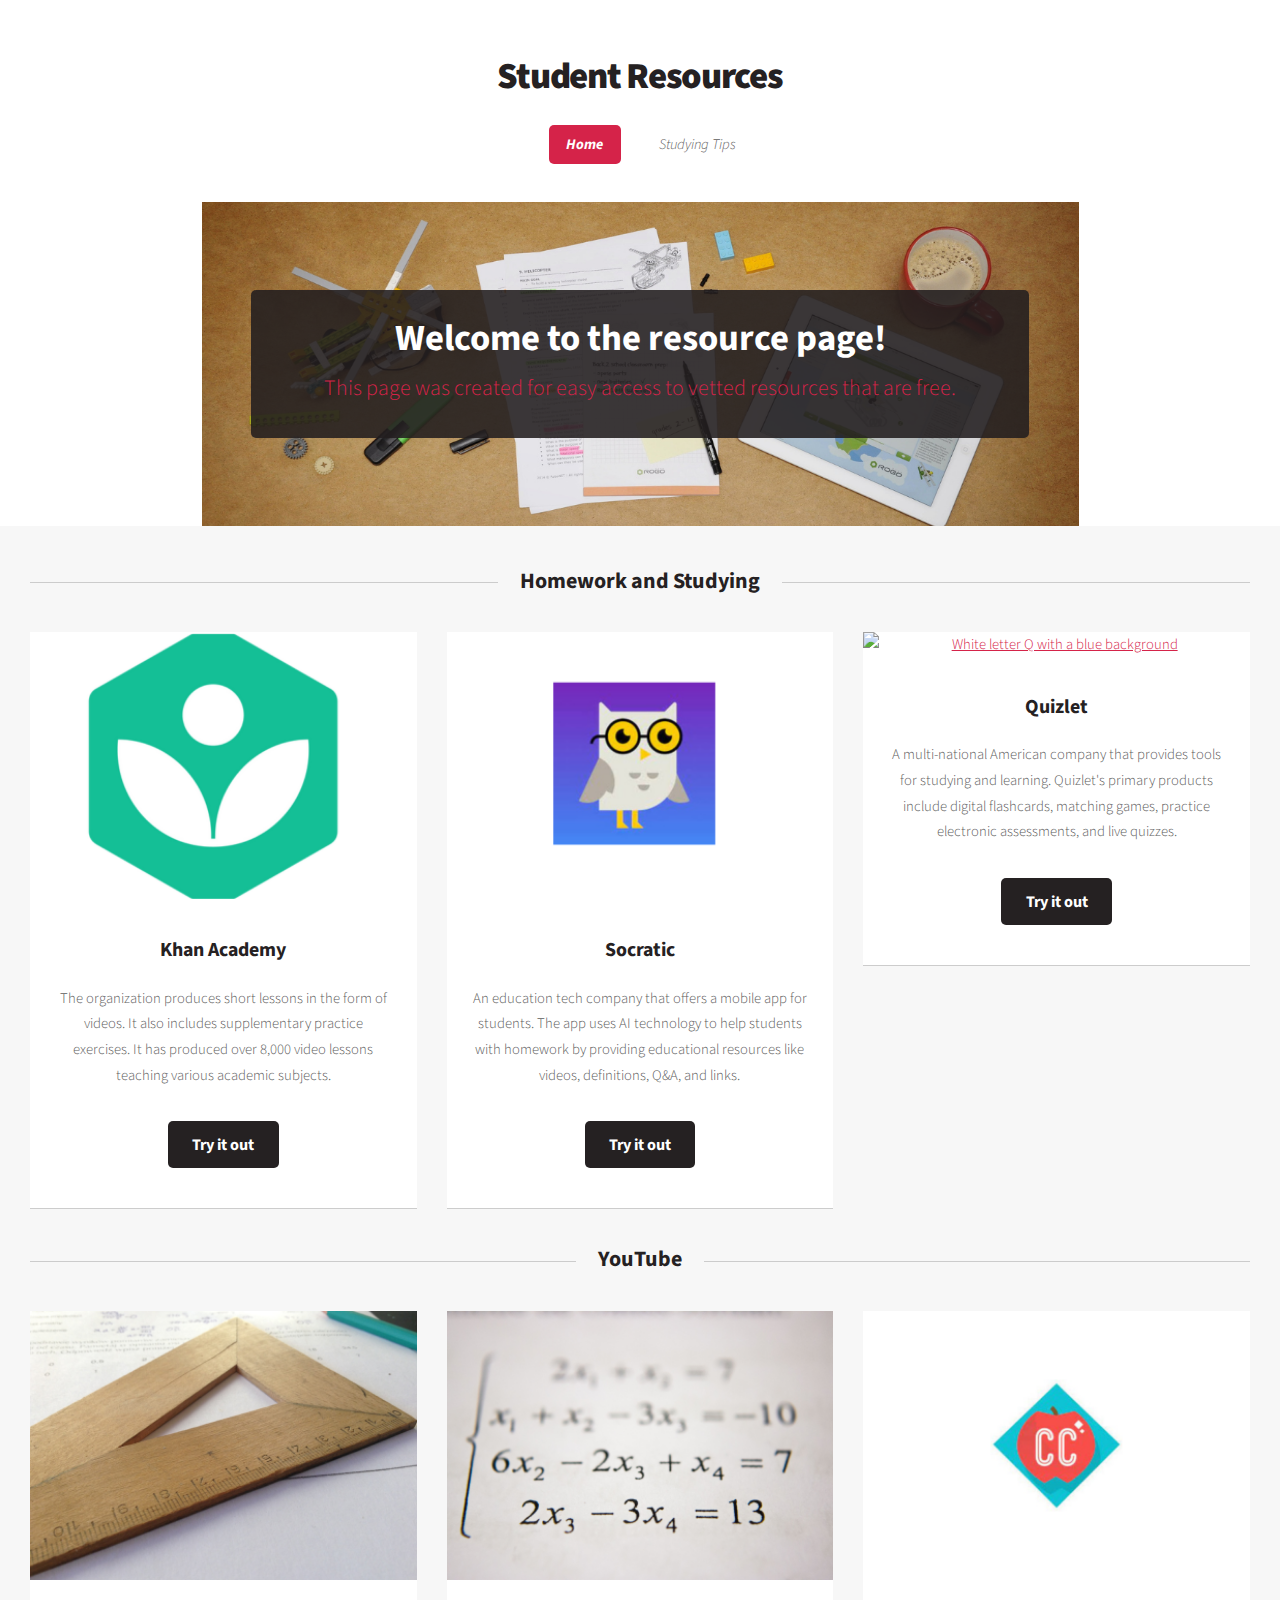
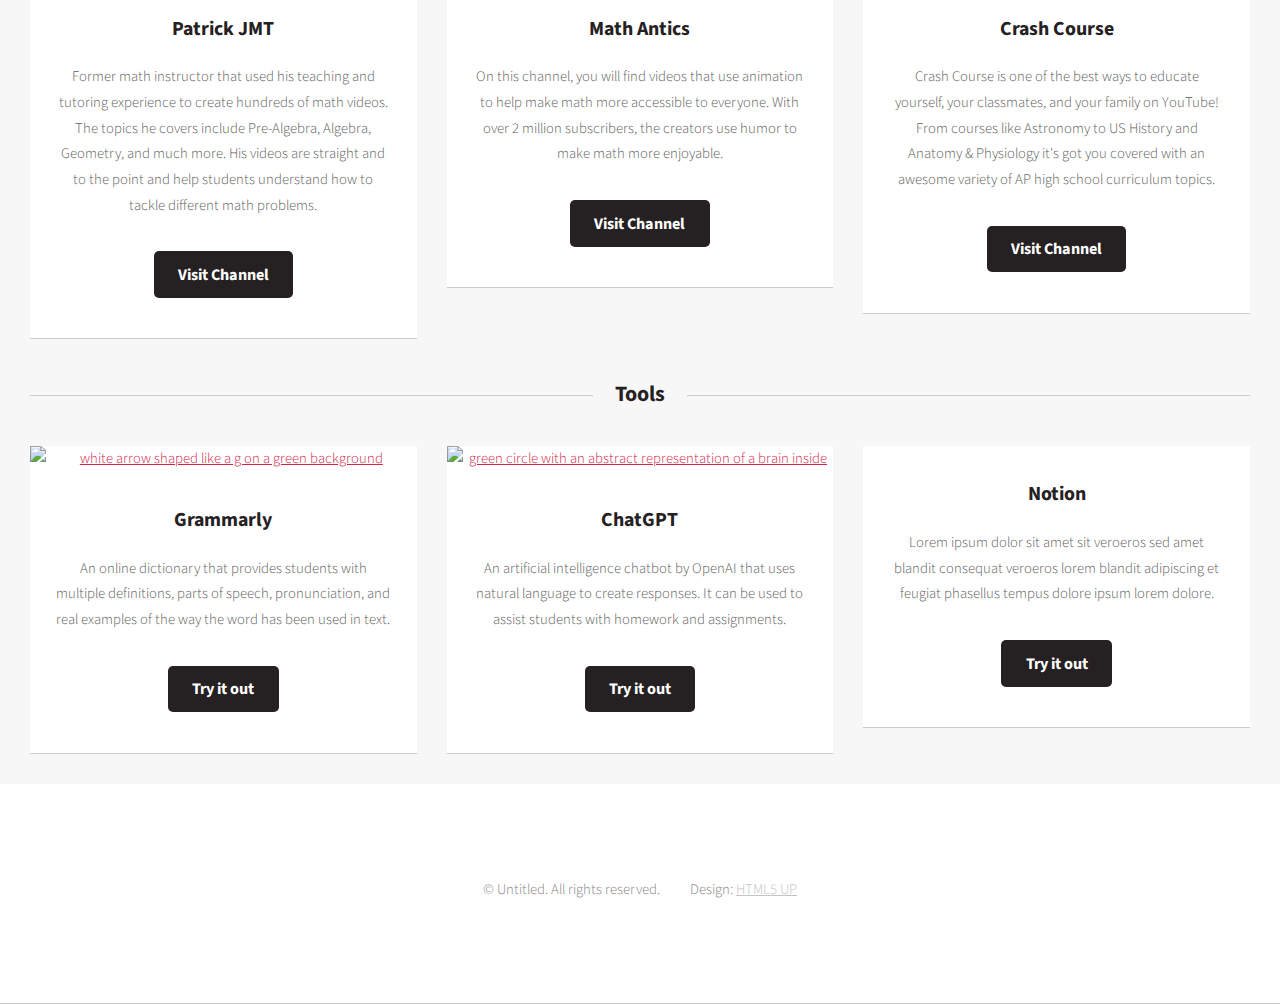
==== index.html @ 98709ded "Update index.html" ====
<!DOCTYPE HTML>
<html>
	<head>
		<title>Student Resources</title>
		<meta charset="utf-8" />
		<meta name="viewport" content="width=device-width, initial-scale=1, user-scalable=no" />
		<link rel="stylesheet" href="assets/css/main.css" />
	</head>
	<body class=" homepage is-preload">
		<div id="page-wrapper">

			<!-- Header -->
				<section id="header">

					<!-- Logo -->
					<!--add a logo-->
						<h1><a href="index.html">Student Resources</a></h1>

					<!-- Nav -->
					<nav id="nav">
						<ul>
							
							<li class='current'>
								<a href="#">Home</a>
								<ul>
									<li><a href="#homework">Homework and Studying</a></li>
									<li><a href="#youtube">YouTube</a></li>
									<li><a href="#tools">Tools</a></li>
									
								</ul>
							</li>
							<li><a href="studying-tips.html">Studying Tips</a></li>			
						</ul>
					</nav>

					<!-- Banner -->
						<section id="banner">
							<header>
								<h2>Welcome to the resource page!</h2>
								<p>This page was created for easy access to vetted resources that are free. </p>
							</header>
						</section>


			<!-- Main -->
				<section id="main">
					<div class="container">
						<div class="row">
							<div class="col-12">

								<!-- Homework and Studying -->
								
									<section>
										<header class="major">
											<h2 id='homework'><a href='#'>Homework and Studying</a></h2>
										</header>
										<div class="row">
											<div class="col-4 col-6-medium col-12-small">
												<section class="box">
													<a href="https://www.khanacademy.org/" target="_blank" class="image featured"><img src="images/khan.png" alt="Green image of flower" /></a>
													<header>
														<h3>Khan Academy</h3>
													</header>
													<p>The organization produces short lessons in the form of videos. It also includes supplementary practice exercises. It has produced over 8,000 video lessons teaching various academic subjects. </p>
													<footer>
														<ul class="actions">
															<li><a href="https://www.khanacademy.org/" class='button alt' target='_blank'>Try it out</a></li>
														</ul>
													</footer>
												</section>
											</div>
											<div class="col-4 col-6-medium col-12-small">
												<section class="box">
													<a href="https://socratic.org/" target="_blank" class="image featured"><img src="images/3.png" alt="Grey owl standing with black circled frame glasses and yellow eyes." /></a>
													<header>
														<h3>Socratic</h3>
													</header>
													<p> An education tech company that offers a mobile app for students. The app uses AI technology to help students with homework by providing educational resources like videos, definitions, Q&A, and links.</p>
													<footer>
														<ul class="actions">
															<li><a href="https://socratic.org/" target='_blank' class="button alt">Try it out</a></li>
														</ul>
													</footer>
												</section>
											</div>
											<div class="col-4 col-6-medium col-12-small">
												<section class="box">
													<a href="https://quizlet.com/" target='_blank' class="image featured"><img src="images/Quizlet.png" alt="White letter Q with a blue background" /></a>
													<header>
														<h3>Quizlet</h3>
													</header>
													<p>A multi-national American company that provides tools for studying and learning. Quizlet's primary products include digital flashcards, matching games, practice electronic assessments, and live quizzes.  </p>
													<footer>
														<ul class="actions">
															<li><a href="https://quizlet.com/" target="_blank" class="button alt">Try it out</a></li>
														</ul>
													</footer>
												</section>
											</div>
										</div>
									</section>

									<!-- YouTube -->
								
									<section>
										<header class="major">
											<h2 id='youtube'><a href='#'>YouTube</a></h2>
										</header>
										<div class="row">
											<div class="col-4 col-6-medium col-12-small">
												<section class="box">
													<a href="https://www.youtube.com/@patrickjmt/playlists" target='_blank' class="image featured"><img src="images/Patrick.png" alt="Wooden vector on top of white paper and a green colored pencil" /></a>
													<header>
														<h3>Patrick JMT</h3>
													</header>
													<p>Former math instructor that used his teaching and tutoring experience to create hundreds of math videos. The topics he covers include Pre-Algebra, Algebra, Geometry, and much more. His videos are straight and to the point and help students understand how to tackle different math problems. </p>
													<footer>
														<ul class="actions">
															<li><a href="https://www.youtube.com/@patrickjmt/playlists" target='_blank' class="button alt">Visit Channel</a></li>
														</ul>
													</footer>
												</section>
											</div>
											<div class="col-4 col-6-medium col-12-small">
												<section class="box">
													<a href="https://www.youtube.com/@mathantics" target='_blank' class="image featured"><img src="images/Math.png" alt="Four Math equations on a page" /></a>
													<header>
														<h3>Math Antics</h3>
													</header>
													<p>On this channel, you will find videos that use animation to help make math more accessible to everyone. With over 2 million subscribers, the creators use humor to make math more enjoyable.</p>
													<footer>
														<ul class="actions">
															<li><a href="https://www.youtube.com/@mathantics" target='_blank' class="button alt">Visit Channel</a></li>
														</ul>
													</footer>
												</section>
											</div>
											<div class="col-4 col-6-medium col-12-small">
												<section class="box">
													<a href="https://www.youtube.com/crashcourse" target='_blank' class="image featured"><img src="images/Crash Course.png" alt="" /></a>
													<header>
														<h3>Crash Course</h3>
													</header>
													<p>Crash Course is one of the best ways to educate yourself, your classmates, and your family on YouTube! From courses like Astronomy to US History and Anatomy & Physiology it's got you covered with an awesome variety of AP high school curriculum topics.</p>
													<footer>
														<ul class="actions">
															<li><a href="https://www.youtube.com/crashcourse" target='_blank' class="button alt">Visit Channel</a></li>
														</ul>
													</footer>
												</section>
											</div>
											
											<!-- Tools -->
								
									<section>
										<header class="major">
											<h2 id='tools'><a href='#'>Tools</a></h2>
										</header>
										<div class="row">
											<div class="col-4 col-6-medium col-12-small">
												<section class="box">
													<a href="https://app.grammarly.com/" target='blank' class=" image featured"><img src="" alt="white arrow shaped like a g on a green background" /></a>
													<header>
														<h3>Grammarly</h3>
													</header>
													<p>An online dictionary that provides students with multiple definitions, parts of speech, pronunciation, and real examples of the way the word has been used in text. </p>
													<footer>
														<ul class="actions">
															<li><a href="https://app.grammarly.com/" target='blank' class='button alt' target='_blank'>Try it out</a></li>
														</ul>
													</footer>
												</section>
											</div>
											<div class="col-4 col-6-medium col-12-small">
												<section class="box">
													<a href="https://chat.openai.com/auth/login" class=" image featured"><img src="#" alt=" green circle with an abstract representation of a brain inside" /></a>
													<header>
														<h3>ChatGPT</h3>
													</header>
													<p>An artificial intelligence chatbot by OpenAI that uses natural language to create responses. It can be used to assist students with homework and assignments. </p>
													<footer>
														<ul class="actions">
															<li><a href="https://chat.openai.com/auth/login" class="button alt">Try it out</a></li>
														</ul>
													</footer>
												</section>
											</div>
											<div class="col-4 col-6-medium col-12-small">
												<section class="box">
													<a href="#" class="image featured"><img src="#" alt="" /></a>
													<header>
														<h3>Notion</h3>
													</header>
													<p>Lorem ipsum dolor sit amet sit veroeros sed amet blandit consequat veroeros lorem blandit adipiscing et feugiat phasellus tempus dolore ipsum lorem dolore.</p>
													<footer>
														<ul class="actions">
															<li><a href="https://quizlet.com/" class="button alt">Try it out</a></li>
														</ul>
													</footer>
												</section>
											</div>
										</div>
									</section>	
							</div>
						</div>
					</div>
				</section>

			<!-- Footer -->
			<!--Add section in footer with more info-->
				<section id="footer">
					<div class="container">
						<div class="row">
							<div class="col-12">

								<!-- Copyright -->
									<div id="copyright">
										<ul class="links">
											<li>&copy; Untitled. All rights reserved.</li><li>Design: <a href="http://html5up.net">HTML5 UP</a></li>
										</ul>
									</div>

							</div>
						</div>
					</div>
				</section>

		</div>

		<!-- Scripts -->
			<script src="assets/js/jquery.min.js"></script>
			<script src="assets/js/jquery.dropotron.min.js"></script>
			<script src="assets/js/browser.min.js"></script>
			<script src="assets/js/breakpoints.min.js"></script>
			<script src="assets/js/util.js"></script>
			<script src="assets/js/main.js"></script>

	</body>
</html>
---- assets/css/main.css ----
@import url("fontawesome-all.min.css");
@import url("https://fonts.googleapis.com/css?family=Source+Sans+Pro:300,400,700,900,300italic");

/*
	Dopetrope by HTML5 UP
	html5up.net | @ajlkn
	Free for personal and commercial use under the CCA 3.0 license (html5up.net/license)
*/

html, body, div, span, applet, object,
iframe, h1, h2, h3, h4, h5, h6, p, blockquote,
pre, a, abbr, acronym, address, big, cite,
code, del, dfn, em, img, ins, kbd, q, s, samp,
small, strike, strong, sub, sup, tt, var, b,
u, i, center, dl, dt, dd, ol, ul, li, fieldset,
form, label, legend, table, caption, tbody,
tfoot, thead, tr, th, td, article, aside,
canvas, details, embed, figure, figcaption,
footer, header, hgroup, menu, nav, output, ruby,
section, summary, time, mark, audio, video {
	margin: 0;
	padding: 0;
	border: 0;
	font-size: 100%;
	font: inherit;
	vertical-align: baseline;}

article, aside, details, figcaption, figure,
footer, header, hgroup, menu, nav, section {
	display: block;}

body {
	line-height: 1;
}

ol, ul {
	list-style: none;
}

blockquote, q {
	quotes: none;
}

	blockquote:before, blockquote:after, q:before, q:after {
		content: '';
		content: none;
	}

table {
	border-collapse: collapse;
	border-spacing: 0;
}

body {
	-webkit-text-size-adjust: none;
}

mark {
	background-color: transparent;
	color: inherit;
}

input::-moz-focus-inner {
	border: 0;
	padding: 0;
}

input, select, textarea {
	-moz-appearance: none;
	-webkit-appearance: none;
	-ms-appearance: none;
	appearance: none;
}

/* Basic */

	html {
		box-sizing: border-box;
	}

	*, *:before, *:after {
		box-sizing: inherit;
	}

	body {
		background: #252122;
		background-image: url("images/bg02.png");
	}

		body.is-preload *, body.is-preload *:before, body.is-preload *:after {
			-moz-animation: none !important;
			-webkit-animation: none !important;
			-ms-animation: none !important;
			animation: none !important;
			-moz-transition: none !important;
			-webkit-transition: none !important;
			-ms-transition: none !important;
			transition: none !important;
		}

	body, input, textarea, select {
		font-family: 'Source Sans Pro';
		font-weight: 300;
		color: #5d5d5d;
		font-size: 14pt;
		line-height: 1.75em;
	}

	strong, b {
		color: #252122;
		font-weight: 400;
	}

	i, em {
		font-style: italic;
	}

	sub {
		position: relative;
		top: 0.5em;
		font-size: 0.8em;
	}

	sup {
		position: relative;
		top: -0.5em;
		font-size: 0.8em;
	}

	blockquote {
		border-left: solid 0.75em #dddddd;
		padding: 1em 0 1em 1.5em;
		font-style: italic;
	}

	h1, h2, h3, h4, h5, h6 {
		color: #252122;
		font-weight: 700;
	}

	h1 a, h2 a, h3 a, h4 a, h5 a, h6 a {
		color: inherit;
		text-decoration: none;
	}

	h2 {
		font-size: 1.5em;
	}

	h3 {
		font-size: 1.35em;
	}

	a {
		color: #d52349;
		text-decoration: underline;
	}

		a:hover {
			text-decoration: none;
		}

	br.clear {
		clear: both;
	}

	hr {
		border: 0;
		border-top: solid 1px #dddddd;
		height: 1px;
		margin: 2em 0 2em 0;
	}

	p, ul, ol, dl, table {
		margin-bottom: 2em;
	}

/* Container */

	.container {
		margin: 0 auto;
		max-width: 100%;
		width: 70em;
	}

		@media screen and (max-width: 1680px) {

			.container {
				width: 70em;
			}

		}

		@media screen and (max-width: 1280px) {

			.container {
				width: calc(100% - 60px);
			}

		}

		@media screen and (max-width: 980px) {

			.container {
				width: calc(100% - 80px);
			}

		}

		@media screen and (max-width: 736px) {

			.container {
				width: calc(100% - 40px);
			}

		}

/* Row */

	.row {
		display: flex;
		flex-wrap: wrap;
		box-sizing: border-box;
		align-items: stretch;
	}

		.row > * {
			box-sizing: border-box;
		}

		.row.gtr-uniform > * > :last-child {
			margin-bottom: 0;
		}

		.row.aln-left {
			justify-content: flex-start;
		}

		.row.aln-center {
			justify-content: center;
		}

		.row.aln-right {
			justify-content: flex-end;
		}

		.row.aln-top {
			align-items: flex-start;
		}

		.row.aln-middle {
			align-items: center;
		}

		.row.aln-bottom {
			align-items: flex-end;
		}

		.row > .imp {
			order: -1;
		}

		.row > .col-1 {
			width: 8.33333%;
		}

		.row > .off-1 {
			margin-left: 8.33333%;
		}

		.row > .col-2 {
			width: 16.66667%;
		}

		.row > .off-2 {
			margin-left: 16.66667%;
		}

		.row > .col-3 {
			width: 25%;
		}

		.row > .off-3 {
			margin-left: 25%;
		}

		.row > .col-4 {
			width: 33.33333%;
		}

		.row > .off-4 {
			margin-left: 33.33333%;
		}

		.row > .col-5 {
			width: 41.66667%;
		}

		.row > .off-5 {
			margin-left: 41.66667%;
		}

		.row > .col-6 {
			width: 50%;
		}

		.row > .off-6 {
			margin-left: 50%;
		}

		.row > .col-7 {
			width: 58.33333%;
		}

		.row > .off-7 {
			margin-left: 58.33333%;
		}

		.row > .col-8 {
			width: 66.66667%;
		}

		.row > .off-8 {
			margin-left: 66.66667%;
		}

		.row > .col-9 {
			width: 75%;
		}

		.row > .off-9 {
			margin-left: 75%;
		}

		.row > .col-10 {
			width: 83.33333%;
		}

		.row > .off-10 {
			margin-left: 83.33333%;
		}

		.row > .col-11 {
			width: 91.66667%;
		}

		.row > .off-11 {
			margin-left: 91.66667%;
		}

		.row > .col-12 {
			width: 100%;
		}

		.row > .off-12 {
			margin-left: 100%;
		}

		.row.gtr-0 {
			margin-top: 0px;
			margin-left: 0px;
		}

			.row.gtr-0 > * {
				padding: 0px 0 0 0px;
			}

			.row.gtr-0.gtr-uniform {
				margin-top: 0px;
			}

				.row.gtr-0.gtr-uniform > * {
					padding-top: 0px;
				}

		.row.gtr-25 {
			margin-top: -12.5px;
			margin-left: -12.5px;
		}

			.row.gtr-25 > * {
				padding: 12.5px 0 0 12.5px;
			}

			.row.gtr-25.gtr-uniform {
				margin-top: -12.5px;
			}

				.row.gtr-25.gtr-uniform > * {
					padding-top: 12.5px;
				}

		.row.gtr-50 {
			margin-top: -25px;
			margin-left: -25px;
		}

			.row.gtr-50 > * {
				padding: 25px 0 0 25px;
			}

			.row.gtr-50.gtr-uniform {
				margin-top: -25px;
			}

				.row.gtr-50.gtr-uniform > * {
					padding-top: 25px;
				}

		.row {
			margin-top: -50px;
			margin-left: -50px;
		}

			.row > * {
				padding: 50px 0 0 50px;
			}

			.row.gtr-uniform {
				margin-top: -50px;
			}

				.row.gtr-uniform > * {
					padding-top: 50px;
				}

		.row.gtr-150 {
			margin-top: -75px;
			margin-left: -75px;
		}

			.row.gtr-150 > * {
				padding: 75px 0 0 75px;
			}

			.row.gtr-150.gtr-uniform {
				margin-top: -75px;
			}

				.row.gtr-150.gtr-uniform > * {
					padding-top: 75px;
				}

		.row.gtr-200 {
			margin-top: -100px;
			margin-left: -100px;
		}

			.row.gtr-200 > * {
				padding: 100px 0 0 100px;
			}

			.row.gtr-200.gtr-uniform {
				margin-top: -100px;
			}

				.row.gtr-200.gtr-uniform > * {
					padding-top: 100px;
				}

		@media screen and (max-width: 1680px) {

			.row {
				display: flex;
				flex-wrap: wrap;
				box-sizing: border-box;
				align-items: stretch;
			}

				.row > * {
					box-sizing: border-box;
				}

				.row.gtr-uniform > * > :last-child {
					margin-bottom: 0;
				}

				.row.aln-left {
					justify-content: flex-start;
				}

				.row.aln-center {
					justify-content: center;
				}

				.row.aln-right {
					justify-content: flex-end;
				}

				.row.aln-top {
					align-items: flex-start;
				}

				.row.aln-middle {
					align-items: center;
				}

				.row.aln-bottom {
					align-items: flex-end;
				}

				.row > .imp-xlarge {
					order: -1;
				}

				.row > .col-1-xlarge {
					width: 8.33333%;
				}

				.row > .off-1-xlarge {
					margin-left: 8.33333%;
				}

				.row > .col-2-xlarge {
					width: 16.66667%;
				}

				.row > .off-2-xlarge {
					margin-left: 16.66667%;
				}

				.row > .col-3-xlarge {
					width: 25%;
				}

				.row > .off-3-xlarge {
					margin-left: 25%;
				}

				.row > .col-4-xlarge {
					width: 33.33333%;
				}

				.row > .off-4-xlarge {
					margin-left: 33.33333%;
				}

				.row > .col-5-xlarge {
					width: 41.66667%;
				}

				.row > .off-5-xlarge {
					margin-left: 41.66667%;
				}

				.row > .col-6-xlarge {
					width: 50%;
				}

				.row > .off-6-xlarge {
					margin-left: 50%;
				}

				.row > .col-7-xlarge {
					width: 58.33333%;
				}

				.row > .off-7-xlarge {
					margin-left: 58.33333%;
				}

				.row > .col-8-xlarge {
					width: 66.66667%;
				}

				.row > .off-8-xlarge {
					margin-left: 66.66667%;
				}

				.row > .col-9-xlarge {
					width: 75%;
				}

				.row > .off-9-xlarge {
					margin-left: 75%;
				}

				.row > .col-10-xlarge {
					width: 83.33333%;
				}

				.row > .off-10-xlarge {
					margin-left: 83.33333%;
				}

				.row > .col-11-xlarge {
					width: 91.66667%;
				}

				.row > .off-11-xlarge {
					margin-left: 91.66667%;
				}

				.row > .col-12-xlarge {
					width: 100%;
				}

				.row > .off-12-xlarge {
					margin-left: 100%;
				}

				.row.gtr-0 {
					margin-top: 0px;
					margin-left: 0px;
				}

					.row.gtr-0 > * {
						padding: 0px 0 0 0px;
					}

					.row.gtr-0.gtr-uniform {
						margin-top: 0px;
					}

						.row.gtr-0.gtr-uniform > * {
							padding-top: 0px;
						}

				.row.gtr-25 {
					margin-top: -12.5px;
					margin-left: -12.5px;
				}

					.row.gtr-25 > * {
						padding: 12.5px 0 0 12.5px;
					}

					.row.gtr-25.gtr-uniform {
						margin-top: -12.5px;
					}

						.row.gtr-25.gtr-uniform > * {
							padding-top: 12.5px;
						}

				.row.gtr-50 {
					margin-top: -25px;
					margin-left: -25px;
				}

					.row.gtr-50 > * {
						padding: 25px 0 0 25px;
					}

					.row.gtr-50.gtr-uniform {
						margin-top: -25px;
					}

						.row.gtr-50.gtr-uniform > * {
							padding-top: 25px;
						}

				.row {
					margin-top: -50px;
					margin-left: -50px;
				}

					.row > * {
						padding: 50px 0 0 50px;
					}

					.row.gtr-uniform {
						margin-top: -50px;
					}

						.row.gtr-uniform > * {
							padding-top: 50px;
						}

				.row.gtr-150 {
					margin-top: -75px;
					margin-left: -75px;
				}

					.row.gtr-150 > * {
						padding: 75px 0 0 75px;
					}

					.row.gtr-150.gtr-uniform {
						margin-top: -75px;
					}

						.row.gtr-150.gtr-uniform > * {
							padding-top: 75px;
						}

				.row.gtr-200 {
					margin-top: -100px;
					margin-left: -100px;
				}

					.row.gtr-200 > * {
						padding: 100px 0 0 100px;
					}

					.row.gtr-200.gtr-uniform {
						margin-top: -100px;
					}

						.row.gtr-200.gtr-uniform > * {
							padding-top: 100px;
						}

		}

		@media screen and (max-width: 1280px) {

			.row {
				display: flex;
				flex-wrap: wrap;
				box-sizing: border-box;
				align-items: stretch;
			}

				.row > * {
					box-sizing: border-box;
				}

				.row.gtr-uniform > * > :last-child {
					margin-bottom: 0;
				}

				.row.aln-left {
					justify-content: flex-start;
				}

				.row.aln-center {
					justify-content: center;
				}

				.row.aln-right {
					justify-content: flex-end;
				}

				.row.aln-top {
					align-items: flex-start;
				}

				.row.aln-middle {
					align-items: center;
				}

				.row.aln-bottom {
					align-items: flex-end;
				}

				.row > .imp-large {
					order: -1;
				}

				.row > .col-1-large {
					width: 8.33333%;
				}

				.row > .off-1-large {
					margin-left: 8.33333%;
				}

				.row > .col-2-large {
					width: 16.66667%;
				}

				.row > .off-2-large {
					margin-left: 16.66667%;
				}

				.row > .col-3-large {
					width: 25%;
				}

				.row > .off-3-large {
					margin-left: 25%;
				}

				.row > .col-4-large {
					width: 33.33333%;
				}

				.row > .off-4-large {
					margin-left: 33.33333%;
				}

				.row > .col-5-large {
					width: 41.66667%;
				}

				.row > .off-5-large {
					margin-left: 41.66667%;
				}

				.row > .col-6-large {
					width: 50%;
				}

				.row > .off-6-large {
					margin-left: 50%;
				}

				.row > .col-7-large {
					width: 58.33333%;
				}

				.row > .off-7-large {
					margin-left: 58.33333%;
				}

				.row > .col-8-large {
					width: 66.66667%;
				}

				.row > .off-8-large {
					margin-left: 66.66667%;
				}

				.row > .col-9-large {
					width: 75%;
				}

				.row > .off-9-large {
					margin-left: 75%;
				}

				.row > .col-10-large {
					width: 83.33333%;
				}

				.row > .off-10-large {
					margin-left: 83.33333%;
				}

				.row > .col-11-large {
					width: 91.66667%;
				}

				.row > .off-11-large {
					margin-left: 91.66667%;
				}

				.row > .col-12-large {
					width: 100%;
				}

				.row > .off-12-large {
					margin-left: 100%;
				}

				.row.gtr-0 {
					margin-top: 0px;
					margin-left: 0px;
				}

					.row.gtr-0 > * {
						padding: 0px 0 0 0px;
					}

					.row.gtr-0.gtr-uniform {
						margin-top: 0px;
					}

						.row.gtr-0.gtr-uniform > * {
							padding-top: 0px;
						}

				.row.gtr-25 {
					margin-top: -7.5px;
					margin-left: -7.5px;
				}

					.row.gtr-25 > * {
						padding: 7.5px 0 0 7.5px;
					}

					.row.gtr-25.gtr-uniform {
						margin-top: -7.5px;
					}

						.row.gtr-25.gtr-uniform > * {
							padding-top: 7.5px;
						}

				.row.gtr-50 {
					margin-top: -15px;
					margin-left: -15px;
				}

					.row.gtr-50 > * {
						padding: 15px 0 0 15px;
					}

					.row.gtr-50.gtr-uniform {
						margin-top: -15px;
					}

						.row.gtr-50.gtr-uniform > * {
							padding-top: 15px;
						}

				.row {
					margin-top: -30px;
					margin-left: -30px;
				}

					.row > * {
						padding: 30px 0 0 30px;
					}

					.row.gtr-uniform {
						margin-top: -30px;
					}

						.row.gtr-uniform > * {
							padding-top: 30px;
						}

				.row.gtr-150 {
					margin-top: -45px;
					margin-left: -45px;
				}

					.row.gtr-150 > * {
						padding: 45px 0 0 45px;
					}

					.row.gtr-150.gtr-uniform {
						margin-top: -45px;
					}

						.row.gtr-150.gtr-uniform > * {
							padding-top: 45px;
						}

				.row.gtr-200 {
					margin-top: -60px;
					margin-left: -60px;
				}

					.row.gtr-200 > * {
						padding: 60px 0 0 60px;
					}

					.row.gtr-200.gtr-uniform {
						margin-top: -60px;
					}

						.row.gtr-200.gtr-uniform > * {
							padding-top: 60px;
						}

		}

		@media screen and (max-width: 980px) {

			.row {
				display: flex;
				flex-wrap: wrap;
				box-sizing: border-box;
				align-items: stretch;
			}

				.row > * {
					box-sizing: border-box;
				}

				.row.gtr-uniform > * > :last-child {
					margin-bottom: 0;
				}

				.row.aln-left {
					justify-content: flex-start;
				}

				.row.aln-center {
					justify-content: center;
				}

				.row.aln-right {
					justify-content: flex-end;
				}

				.row.aln-top {
					align-items: flex-start;
				}

				.row.aln-middle {
					align-items: center;
				}

				.row.aln-bottom {
					align-items: flex-end;
				}

				.row > .imp-medium {
					order: -1;
				}

				.row > .col-1-medium {
					width: 8.33333%;
				}

				.row > .off-1-medium {
					margin-left: 8.33333%;
				}

				.row > .col-2-medium {
					width: 16.66667%;
				}

				.row > .off-2-medium {
					margin-left: 16.66667%;
				}

				.row > .col-3-medium {
					width: 25%;
				}

				.row > .off-3-medium {
					margin-left: 25%;
				}

				.row > .col-4-medium {
					width: 33.33333%;
				}

				.row > .off-4-medium {
					margin-left: 33.33333%;
				}

				.row > .col-5-medium {
					width: 41.66667%;
				}

				.row > .off-5-medium {
					margin-left: 41.66667%;
				}

				.row > .col-6-medium {
					width: 50%;
				}

				.row > .off-6-medium {
					margin-left: 50%;
				}

				.row > .col-7-medium {
					width: 58.33333%;
				}

				.row > .off-7-medium {
					margin-left: 58.33333%;
				}

				.row > .col-8-medium {
					width: 66.66667%;
				}

				.row > .off-8-medium {
					margin-left: 66.66667%;
				}

				.row > .col-9-medium {
					width: 75%;
				}

				.row > .off-9-medium {
					margin-left: 75%;
				}

				.row > .col-10-medium {
					width: 83.33333%;
				}

				.row > .off-10-medium {
					margin-left: 83.33333%;
				}

				.row > .col-11-medium {
					width: 91.66667%;
				}

				.row > .off-11-medium {
					margin-left: 91.66667%;
				}

				.row > .col-12-medium {
					width: 100%;
				}

				.row > .off-12-medium {
					margin-left: 100%;
				}

				.row.gtr-0 {
					margin-top: 0px;
					margin-left: 0px;
				}

					.row.gtr-0 > * {
						padding: 0px 0 0 0px;
					}

					.row.gtr-0.gtr-uniform {
						margin-top: 0px;
					}

						.row.gtr-0.gtr-uniform > * {
							padding-top: 0px;
						}

				.row.gtr-25 {
					margin-top: -10px;
					margin-left: -10px;
				}

					.row.gtr-25 > * {
						padding: 10px 0 0 10px;
					}

					.row.gtr-25.gtr-uniform {
						margin-top: -10px;
					}

						.row.gtr-25.gtr-uniform > * {
							padding-top: 10px;
						}

				.row.gtr-50 {
					margin-top: -20px;
					margin-left: -20px;
				}

					.row.gtr-50 > * {
						padding: 20px 0 0 20px;
					}

					.row.gtr-50.gtr-uniform {
						margin-top: -20px;
					}

						.row.gtr-50.gtr-uniform > * {
							padding-top: 20px;
						}

				.row {
					margin-top: -40px;
					margin-left: -40px;
				}

					.row > * {
						padding: 40px 0 0 40px;
					}

					.row.gtr-uniform {
						margin-top: -40px;
					}

						.row.gtr-uniform > * {
							padding-top: 40px;
						}

				.row.gtr-150 {
					margin-top: -60px;
					margin-left: -60px;
				}

					.row.gtr-150 > * {
						padding: 60px 0 0 60px;
					}

					.row.gtr-150.gtr-uniform {
						margin-top: -60px;
					}

						.row.gtr-150.gtr-uniform > * {
							padding-top: 60px;
						}

				.row.gtr-200 {
					margin-top: -80px;
					margin-left: -80px;
				}

					.row.gtr-200 > * {
						padding: 80px 0 0 80px;
					}

					.row.gtr-200.gtr-uniform {
						margin-top: -80px;
					}

						.row.gtr-200.gtr-uniform > * {
							padding-top: 80px;
						}

		}

		@media screen and (max-width: 736px) {

			.row {
				display: flex;
				flex-wrap: wrap;
				box-sizing: border-box;
				align-items: stretch;
			}

				.row > * {
					box-sizing: border-box;
				}

				.row.gtr-uniform > * > :last-child {
					margin-bottom: 0;
				}

				.row.aln-left {
					justify-content: flex-start;
				}

				.row.aln-center {
					justify-content: center;
				}

				.row.aln-right {
					justify-content: flex-end;
				}

				.row.aln-top {
					align-items: flex-start;
				}

				.row.aln-middle {
					align-items: center;
				}

				.row.aln-bottom {
					align-items: flex-end;
				}

				.row > .imp-small {
					order: -1;
				}

				.row > .col-1-small {
					width: 8.33333%;
				}

				.row > .off-1-small {
					margin-left: 8.33333%;
				}

				.row > .col-2-small {
					width: 16.66667%;
				}

				.row > .off-2-small {
					margin-left: 16.66667%;
				}

				.row > .col-3-small {
					width: 25%;
				}

				.row > .off-3-small {
					margin-left: 25%;
				}

				.row > .col-4-small {
					width: 33.33333%;
				}

				.row > .off-4-small {
					margin-left: 33.33333%;
				}

				.row > .col-5-small {
					width: 41.66667%;
				}

				.row > .off-5-small {
					margin-left: 41.66667%;
				}

				.row > .col-6-small {
					width: 50%;
				}

				.row > .off-6-small {
					margin-left: 50%;
				}

				.row > .col-7-small {
					width: 58.33333%;
				}

				.row > .off-7-small {
					margin-left: 58.33333%;
				}

				.row > .col-8-small {
					width: 66.66667%;
				}

				.row > .off-8-small {
					margin-left: 66.66667%;
				}

				.row > .col-9-small {
					width: 75%;
				}

				.row > .off-9-small {
					margin-left: 75%;
				}

				.row > .col-10-small {
					width: 83.33333%;
				}

				.row > .off-10-small {
					margin-left: 83.33333%;
				}

				.row > .col-11-small {
					width: 91.66667%;
				}

				.row > .off-11-small {
					margin-left: 91.66667%;
				}

				.row > .col-12-small {
					width: 100%;
				}

				.row > .off-12-small {
					margin-left: 100%;
				}

				.row.gtr-0 {
					margin-top: 0px;
					margin-left: 0px;
				}

					.row.gtr-0 > * {
						padding: 0px 0 0 0px;
					}

					.row.gtr-0.gtr-uniform {
						margin-top: 0px;
					}

						.row.gtr-0.gtr-uniform > * {
							padding-top: 0px;
						}

				.row.gtr-25 {
					margin-top: -5px;
					margin-left: -5px;
				}

					.row.gtr-25 > * {
						padding: 5px 0 0 5px;
					}

					.row.gtr-25.gtr-uniform {
						margin-top: -5px;
					}

						.row.gtr-25.gtr-uniform > * {
							padding-top: 5px;
						}

				.row.gtr-50 {
					margin-top: -10px;
					margin-left: -10px;
				}

					.row.gtr-50 > * {
						padding: 10px 0 0 10px;
					}

					.row.gtr-50.gtr-uniform {
						margin-top: -10px;
					}

						.row.gtr-50.gtr-uniform > * {
							padding-top: 10px;
						}

				.row {
					margin-top: -20px;
					margin-left: -20px;
				}

					.row > * {
						padding: 20px 0 0 20px;
					}

					.row.gtr-uniform {
						margin-top: -20px;
					}

						.row.gtr-uniform > * {
							padding-top: 20px;
						}

				.row.gtr-150 {
					margin-top: -30px;
					margin-left: -30px;
				}

					.row.gtr-150 > * {
						padding: 30px 0 0 30px;
					}

					.row.gtr-150.gtr-uniform {
						margin-top: -30px;
					}

						.row.gtr-150.gtr-uniform > * {
							padding-top: 30px;
						}

				.row.gtr-200 {
					margin-top: -40px;
					margin-left: -40px;
				}

					.row.gtr-200 > * {
						padding: 40px 0 0 40px;
					}

					.row.gtr-200.gtr-uniform {
						margin-top: -40px;
					}

						.row.gtr-200.gtr-uniform > * {
							padding-top: 40px;
						}

		}

/* Form */

	form label {
		display: block;
		color: #252122;
		font-weight: 400;
		margin: 0 0 0.5em 0;
	}

	form input[type=text],
	form input[type=email],
	form input[type=password],
	form select,
	form textarea {
		-webkit-appearance: none;
		display: block;
		border: 0;
		padding: 0.75em 1em;
		font-size: 1em;
		border-radius: 5px;
		border: solid 1px #dddddd;
		background: #fff;
		width: 100%;
	}

		form input[type=text]:focus,
		form input[type=email]:focus,
		form input[type=password]:focus,
		form select:focus,
		form textarea:focus {
			box-shadow: inset 0px 0px 1px 1px #43bff0;
		}

	form textarea {
		height: 15em;
	}

	form ::-webkit-input-placeholder {
		color: #555 !important;
	}

	form :-moz-placeholder {
		color: #555 !important;
	}

	form ::-moz-placeholder {
		color: #555 !important;
	}

	form :-ms-input-placeholder {
		color: #555 !important;
	}

	form ::-moz-focus-inner {
		border: 0;
	}

/* Tables */

	table {
		width: 100%;
	}

		table tr {
			border-top: solid 1px #dddddd;
		}

			table tr:first-child {
				border-top: 0;
			}

		table td {
			padding: 0.5em 1em 0.5em 1em;
		}

		table th {
			text-align: left;
			padding: 0.5em 1em 0.5em 1em;
			font-weight: 700;
			margin: 0 0 1em 0;
		}

		table thead {
			border-bottom: solid 2px #dddddd;
		}

/* Section/Article */

	section, article {
		margin-bottom: 2.5em;
	}

		section > :last-child, section:last-child, article > :last-child, article:last-child {
			margin-bottom: 0;
		}

	header {
		margin: 0 0 1.5em 0;
	}

		header > p {
			display: block;
			font-style: italic;
			margin: 0.5em 0 0 0;
			padding-bottom: 0.5em;
		}

		header.major {
			position: relative;
			text-align: center;
			border-top: solid 1px #ccc;
			top: 1em;
			margin: 0 0 3em 0;
		}

			header.major h2 {
				background: #fff;
				position: relative;
				top: -0.65em;
				display: inline;
				margin: 0;
				padding: 0 1em 0 1em;
			}

	footer {
		margin: 2.25em 0 0 0;
	}

/* Box */

	.box {
		background: #ffffff;
		border-bottom: solid 1px #ccc;
		padding: 2.75em 1.75em 2.75em 1.75em;
	}

		.box .image.featured {
			position: relative;
			width: auto;
			left: 1.75em;
			top: 1.75em;
			margin: -4.5em 0 4.25em -3.5em;
		}

		.box.post header {
			padding-top: 1em;
			margin: 0 0 2em 0;
		}

		.box.post h2 {
			font-size: 2.5em;
			letter-spacing: -0.015em;
		}

		.box.post header > p {
			margin-top: 1.25em;
			font-size: 1.25em;
		}

		.box footer ul.actions {
			margin-bottom: 0;
		}

/* Button */

	input[type="button"],
	input[type="submit"],
	input[type="reset"],
	button,
	.button {
		-webkit-appearance: none;
		display: inline-block;
		text-decoration: none;
		cursor: pointer;
		border: 0;
		border-radius: 5px;
		background: #d52349;
		color: #fff !important;
		font-weight: 700;
		outline: 0;
		font-size: 1.1em;
		padding: 0.65em 1.5em 0.65em 1.5em;
		text-align: center;
		-moz-transition: background-color .25s ease-in-out;
		-webkit-transition: background-color .25s ease-in-out;
		-ms-transition: background-color .25s ease-in-out;
		transition: background-color .25s ease-in-out;
	}

		input[type="button"]:hover,
		input[type="submit"]:hover,
		input[type="reset"]:hover,
		button:hover,
		.button:hover {
			background: #e53359;
		}

		input[type="button"]:active,
		input[type="submit"]:active,
		input[type="reset"]:active,
		button:active,
		.button:active {
			background: #c51349;
		}

		input[type="button"].alt,
		input[type="submit"].alt,
		input[type="reset"].alt,
		button.alt,
		.button.alt {
			background: #252122;
		}

			input[type="button"].alt:hover,
			input[type="submit"].alt:hover,
			input[type="reset"].alt:hover,
			button.alt:hover,
			.button.alt:hover {
				background: #353132;
			}

			input[type="button"].alt:active,
			input[type="submit"].alt:active,
			input[type="reset"].alt:active,
			button.alt:active,
			.button.alt:active {
				background: #151112;
			}

		input[type="button"].icon:before,
		input[type="submit"].icon:before,
		input[type="reset"].icon:before,
		button.icon:before,
		.button.icon:before {
			opacity: 0.35;
			position: relative;
			top: 0.05em;
			margin-right: 0.75em;
		}

		input[type="button"].large,
		input[type="submit"].large,
		input[type="reset"].large,
		button.large,
		.button.large {
			font-size: 1.5em;
			padding: 0.75em 1.5em 0.75em 1.5em;
		}

/* Image */

	.image {
		display: inline-block;
		outline: 0;
	}

		.image img {
			display: block;
			width: 100%;
		}

		.image.centered {
			display: block;
			margin: 0 0 2em 0;
		}

			.image.centered img {
				margin: 0 auto;
				width: auto;
			}

		.image.featured {
			display: block;
			width: auto;
			margin: 0 0 2em 0;
		}

		.image.left {
			float: left;
			margin: 0 2em 2em 0;
		}

/* List */

	ul {
		list-style: disc;
		padding-left: 1em;
	}

		ul li {
			padding-left: 0.5em;
		}

	ol {
		list-style: decimal;
		padding-left: 1.25em;
	}

		ol li {
			padding-left: 0.25em;
		}

/* Actions */

	ul.actions {
		list-style: none;
		padding-left: 0;
	}

		ul.actions li {
			display: inline-block;
			margin-left: 1em;
			padding-left: 0;
		}

			ul.actions li:first-child {
				margin-left: 0;
			}

/* Links */

	ul.links {
		list-style: none;
		padding-left: 0;
	}

		ul.links li {
			display: inline-block;
			border-left: solid 1px rgba(255, 255, 255, 0.05);
			padding: 0 0 0 1em;
			margin: 0 0 0 1em;
		}

			ul.links li:first-child {
				border-left: 0;
				padding-left: 0;
				margin-left: 0;
			}

/* Contact */

	ul.contact {
		list-style: none;
		padding-left: 0;
	}

		ul.contact li {
			position: relative;
			border-top: solid 1px #ddd;
			padding: 1.3em 0 1.3em 7em;
		}

			ul.contact li h3 {
				position: absolute;
				left: 0;
				top: 1.3em;
				font-size: 1.1em;
			}

			ul.contact li p {
				margin: 0;
			}

			ul.contact li:first-child {
				padding-top: 0;
				border-top: 0;
			}

				ul.contact li:first-child h3 {
					top: 0;
				}

/* Dates */

	ul.dates {
		list-style: none;
		padding-left: 0;
	}

		ul.dates li {
			position: relative;
			border-top: solid 1px #ddd;
			padding: 1.3em 0 1.3em 6.75em;
		}

		ul.dates .date {
			display: block;
			position: absolute;
			left: 0;
			top: 1.3em;
			background-color: #d52349;
			height: 3.5em;
			text-align: center;
			color: #fff;
			line-height: 1em;
			border-top-left-radius: 5px;
			border-bottom-left-radius: 5px;
			padding: 0.5em 0.75em 0 1em;
		}

			ul.dates .date:after {
				content: '';
				position: absolute;
				bottom: 0;
				right: -1.2em;
				border-left: solid 1.25em #d52349;
				border-top: solid 1.8em transparent;
				border-bottom: solid 1.8em transparent;
			}

			ul.dates .date strong {
				display: block;
				font-size: 1.75em;
				padding-top: 0.15em;
			}

		ul.dates h3 {
			font-size: 1.1em;
		}

		ul.dates p {
			margin: 0;
		}

		ul.dates li:first-child {
			border-top: 0;
			padding-top: 0;
		}

			ul.dates li:first-child .date {
				top: 0;
			}

/* Divided */

	ul.divided {
		list-style: none;
		padding-left: 0;
	}

		ul.divided li {
			border-top: solid 1px #ddd;
			padding: 1em 0 1em 0;
		}

			ul.divided li:first-child {
				border-top: 0;
				padding-top: 0;
			}

/* Social */

	ul.social {
		list-style: none;
		padding-left: 0;
		overflow: hidden;
		cursor: default;
		margin: 0 0 3.25em 0;
	}

		ul.social li {
			display: inline-block;
			padding-left: 0;
			margin-left: 0.75em;
		}

			ul.social li:first-child {
				margin-left: 0;
			}

			ul.social li a {
				display: inline-block;
				width: 3em;
				height: 3em;
				text-align: center;
				border-radius: 5px;
				background: #888;
				-moz-transition: background-color .25s ease-in-out;
				-webkit-transition: background-color .25s ease-in-out;
				-ms-transition: background-color .25s ease-in-out;
				transition: background-color .25s ease-in-out;
			}

				ul.social li a:before {
					color: #fff;
					font-size: 2em;
					line-height: 1.5em;
				}

				ul.social li a.fa-facebook {
					background: #3c5a98;
				}

					ul.social li a.fa-facebook:hover {
						background: #4c6aa8;
					}

				ul.social li a.fa-twitter {
					background: #2daae4;
				}

					ul.social li a.fa-twitter:hover {
						background: #3dbaf4;
					}

				ul.social li a.fa-dribbble {
					background: #c4376b;
				}

					ul.social li a.fa-dribbble:hover {
						background: #d4477b;
					}

				ul.social li a.fa-linkedin {
					background: #006599;
				}

					ul.social li a.fa-linkedin:hover {
						background: #1075a9;
					}

				ul.social li a.fa-tumblr {
					background: #2b4661;
				}

					ul.social li a.fa-tumblr:hover {
						background: #3b5671;
					}

				ul.social li a.fa-google-plus {
					background: #da2713;
				}

					ul.social li a.fa-google-plus:hover {
						background: #ea3723;
					}

/* Icons */

	.icon {
		text-decoration: none;
		position: relative;
		text-decoration: none;
	}

		.icon:before {
			-moz-osx-font-smoothing: grayscale;
			-webkit-font-smoothing: antialiased;
			display: inline-block;
			font-style: normal;
			font-variant: normal;
			text-rendering: auto;
			line-height: 1;
			text-transform: none !important;
			font-family: 'Font Awesome 5 Free';
			font-weight: 400;
		}

		.icon.solid:before {
			font-weight: 900;
		}

		.icon.brands:before {
			font-family: 'Font Awesome 5 Brands';
		}

		.icon:before {
			line-height: inherit;
		}

		.icon > .label {
			display: none;
		}

		.icon.featured {
			position: relative;
			display: inline-block;
			background-color: #d52349;
			width: 9em;
			padding: 1.75em 0 0.75em 0;
			border-top-left-radius: 5px;
			border-top-right-radius: 5px;
			margin: 0 0 4.5em 0;
			cursor: default;
		}

			.icon.featured:before {
				font-size: 4.5em;
				line-height: 1em;
				color: #fff;
			}

			.icon.featured:after {
				content: '';
				position: absolute;
				bottom: -1.95em;
				left: 0;
				border-top: solid 2em #d52349;
				border-left: solid 4.5em transparent;
				border-right: solid 4.5em transparent;
			}

			.icon.featured.alt {
				background-color: #252122;
			}

				.icon.featured.alt:after {
					border-top-color: #252122;
				}

			.icon.featured.alt2 {
				background-color: #827a7c;
			}

				.icon.featured.alt2:after {
					border-top-color: #827a7c;
				}

/* Page Wrapper */

	#page-wrapper > section {
		margin-bottom: 0;
	}

/* Header */

	#header {
		position: relative;
		background: #ffffff;
		border-bottom: solid 1px #ccc;
		padding: 5em 0 4em 0;
		text-align: center;
	}

		#header h1 {
			color: #252122;
			font-weight: 900;
			font-size: 2.5em;
			letter-spacing: -0.035em;
			line-height: 1;
		}

/* Nav */

	#nav {
		margin: 2.5em 0 0 0;
	}

		#nav > ul {
			margin: 0;
		}

			#nav > ul > li {
				display: inline-block;
				font-style: italic;
				margin: 0 0.35em 0 0.35em;
			}

				#nav > ul > li > ul {
					display: none;
				}

				#nav > ul > li > a {
					border-radius: 5px;
					color: #5d5d5d;
					text-decoration: none;
					padding: 0.6em 1.2em 0.6em 1.2em;
					-moz-transition: background-color .25s ease-in-out;
					-webkit-transition: background-color .25s ease-in-out;
					-ms-transition: background-color .25s ease-in-out;
					transition: background-color .25s ease-in-out;
					outline: 0;
				}

				#nav > ul > li:hover > a, #nav > ul > li.active > a {
					background: #f3f3f3;
				}

				#nav > ul > li.current > a {
					background: #d52349;
					color: #fff !important;
					font-weight: 700;
				}

	.dropotron {
		border-radius: 5px;
		background-color: #252122;
		background-color: rgba(34, 30, 31, 0.98);
		padding: 1.25em 1.5em 1.25em 1.5em;
		font-style: italic;
		min-width: 13em;
		box-shadow: 0px 8px 15px 0px rgba(0, 0, 0, 0.5);
		text-align: left;
		margin-top: -1.25em;
		margin-left: -1px;
		list-style: none;
	}

		.dropotron a, .dropotron span {
			color: #aaa;
			text-decoration: none;
			-moz-transition: color .25s ease-in-out;
			-webkit-transition: color .25s ease-in-out;
			-ms-transition: color .25s ease-in-out;
			transition: color .25s ease-in-out;
		}

		.dropotron li {
			padding: 0.25em 0 0.25em 0;
		}

			.dropotron li:hover > a, .dropotron li:hover > span {
				color: #fff;
			}

		.dropotron.level-0 {
			margin-top: 2em;
		}

			.dropotron.level-0:before {
				content: '';
				display: block;
				position: absolute;
				left: 50%;
				margin-left: -10px;
				top: -9px;
				border-left: solid 10px transparent;
				border-right: solid 10px transparent;
				border-bottom: solid 10px #252122;
				border-bottom-color: rgba(34, 30, 31, 0.98);
			}

/* Banner */

	#banner {
		background: url("../../images/homework.png");
		background-position: center center;
		background-size: auto 100%;
		background-repeat: no-repeat;
		text-align: center;
		position: relative;
		padding: 8em 0;
		margin: 4em 0 0 0;
		
	}

		#banner header {
			background-color: rgba(34, 30, 31, 0.88);
			display: inline-block;
			padding: 2.5em 5em;
			border-radius: 5px;
		}

			#banner header h2 {
				color: #fff;
				font-weight: 700;
				font-size: 2.5em;
				margin: 0 0 0.65em 0;
			}

			#banner header p {
				color: #d52349;
				padding: 0;
				font-style: normal;
				margin: 0;
				font-size: 1.5em;
			}

/* Intro */

	#intro {
		text-align: center;
		overflow: hidden;
	}

		#intro section {
			margin: 3em 0;
			padding: 2.5em 0;
		}

		#intro h2 {
			font-size: 1.75em;
		}

		#intro p {
			margin: 0;
		}

		#intro .middle {
			position: relative;
			z-index: 1;
		}

			#intro .middle:before {
				content: '';
				width: 32px;
				height: 100%;
				position: absolute;
				left: -24px;
				top: 0;
				display: block;
				z-index: -1;
				box-shadow: 32px 0 0 0 #fff, 0 -32px 0 0 #fff, 0 32px 0 0 #fff, 32px 32px 0 0 #fff, 32px -32px 0 0 #fff, 0 0 32px 0 rgba(0, 0, 0, 0.15);
			}

			#intro .middle:after {
				content: '';
				width: 32px;
				height: 100%;
				position: absolute;
				right: -24px;
				top: 0;
				display: block;
				z-index: -1;
				box-shadow: -32px 0 0 0 #fff, 0 -32px 0 0 #fff, 0 32px 0 0 #fff, -32px 32px 0 0 #fff, -32px -32px 0 0 #fff, 0 0 32px 0 rgba(0, 0, 0, 0.15);
			}

		#intro .button {
			min-width: 12em;
		}

		#intro footer {
			margin: 0;
		}

/* Main */

	#main {
		position: relative;
		background: #f7f7f7 url("images/bg02.png");
		padding: 4em 0 4em 0;
	}

		#main:before {
			content: '';
			position: absolute;
			top: 0;
			left: 0;
			width: 100%;
			background: url("images/bg01.png");
			background-size: 100% 100%;
			z-index: 0;
			opacity: 0.1;
		}

		#main .major h2 {
			background: #f7f7f7 url("images/bg02.png");
		}

/* Footer */

	#footer {
		position: relative;
		color: #858484;
		padding: 4em 0;
	}

		#footer:before {
			content: '';
			position: absolute;
			top: 0;
			left: 0;
			width: 100%;
			background: url("images/bg01.png");
			background-size: 100% 100%;
			z-index: 0;
			opacity: 0.5;
		}

		#footer a {
			color: #c5c4c4;
		}

		#footer h2, #footer h3, #footer h4, #footer h5, #footer h6, #footer strong, #footer b {
			color: #fff;
		}

			#footer h2 a, #footer h3 a, #footer h4 a, #footer h5 a, #footer h6 a, #footer strong a, #footer b a {
				color: inherit;
			}

		#footer ul.contact li,
		#footer ul.dates li,
		#footer ul.divided li {
			border-top-color: #353434;
			border-top-color: rgba(255, 255, 255, 0.05);
		}

		#footer header {
			margin: 0 0 3em 0;
		}

			#footer header h2 {
				font-size: 1.75em;
			}

/* Copyright */

	#copyright {
		text-align: center;
		margin: 3em 0 2em 0;
	}

		#copyright ul.links {
			display: inline-block;
			background: #2C2929;
			background: rgba(255, 255, 255, 0.05);
			border-radius: 5px;
			margin: 0;
			padding: 0.85em 2.25em 0.85em 2.25em;
		}

/* XLarge */

	@media screen and (max-width: 1680px) {

		/* Basic */

			body, input, textarea, select {
				font-size: 12pt;
			}

	}

/* Large */

	@media screen and (max-width: 1280px) {

		/* Basic */

			body, input, textarea, select {
				font-size: 11pt;
			}

		/* Section/Article */

			header.major {
				margin: 0.75em 0 2.5em 0;
			}

				header.major h2 {
					padding: 0 1em 0 1em;
				}

		/* Social */

			ul.social li {
				margin: 0 0 0.25em 0.75em;
			}

		/* Header */

			#header {
				padding: 4em 0 3em 0;
			}

		/* Banner */

			#banner {
				padding: 6em 0;
				margin: 3em 0 0 0;
			}

		/* Intro */

			#intro {
				padding: 0;
			}

				#intro section {
					padding: 1em 2em;
				}

				#intro .middle:before {
					left: -12px;
				}

				#intro .middle:after {
					right: -12px;
				}

		/* Main */

			#main {
				padding: 30px 0;
			}

		/* Footer */

			#footer {
				padding: 3em 0;
			}

				#footer:before {
					height: 2.5em;
				}

				#footer header {
					margin: 0 0 1.5em 0;
				}

					#footer header h2 {
						font-size: 1.25em;
					}

		/* Copyright */

			#copyright {
				margin: 0;
			}

	}

/* Medium */

	#navPanel, #titleBar {
		display: none;
	}

	@media screen and (max-width: 980px) {

		/* Basic */

			html, body {
				overflow-x: hidden;
			}

		/* Box */

			.box footer ul.actions li {
				margin: 1em 0 0 0;
				display: block;
			}

				.box footer ul.actions li .button {
					width: 100%;
				}

				.box footer ul.actions li:first-child {
					margin-top: 0;
				}

		/* Header */

			#header {
				padding: 3.5em 0 3em 0;
			}

		/* Nav */

			#nav {
				display: none;
			}

		/* Intro */

			#intro {
				padding: 3em 0 0 0;
			}

				#intro section {
					position: relative;
					border-top: solid 1px #dfdfdf;
					margin: 0;
					padding: 40px 0 0 0;
				}

					#intro section.first {
						border-top: 0;
						padding-top: 0;
					}

					#intro section p {
						margin: 0;
					}

				#intro .middle:before, #intro .middle:after {
					display: none;
				}

				#intro footer {
					padding: 3em 0 0 0;
				}

					#intro footer ul.actions {
						margin-bottom: 0;
					}

		/* Main */

			#main {
				padding: 40px 0;
			}

		/* Copyright */

			#copyright ul.links {
				display: block;
			}

		/* Nav */

			#page-wrapper {
				-moz-backface-visibility: hidden;
				-webkit-backface-visibility: hidden;
				-ms-backface-visibility: hidden;
				backface-visibility: hidden;
				-moz-transition: -moz-transform 0.5s ease;
				-webkit-transition: -webkit-transform 0.5s ease;
				-ms-transition: -ms-transform 0.5s ease;
				transition: transform 0.5s ease;
				padding-bottom: 1px;
			}

			#titleBar {
				-moz-backface-visibility: hidden;
				-webkit-backface-visibility: hidden;
				-ms-backface-visibility: hidden;
				backface-visibility: hidden;
				-moz-transition: -moz-transform 0.5s ease;
				-webkit-transition: -webkit-transform 0.5s ease;
				-ms-transition: -ms-transform 0.5s ease;
				transition: transform 0.5s ease;
				display: block;
				height: 44px;
				left: 0;
				position: fixed;
				top: 0;
				width: 100%;
				z-index: 10001;
				background: none;
			}

				#titleBar .toggle {
					text-decoration: none;
					width: 80px;
					height: 60px;
				}

					#titleBar .toggle:before {
						-moz-osx-font-smoothing: grayscale;
						-webkit-font-smoothing: antialiased;
						display: inline-block;
						font-style: normal;
						font-variant: normal;
						text-rendering: auto;
						line-height: 1;
						text-transform: none !important;
						font-family: 'Font Awesome 5 Free';
						font-weight: 900;
					}

					#titleBar .toggle:before {
						content: '\f0c9';
						display: block;
						position: absolute;
						left: 10px;
						top: 10px;
						width: 50px;
						height: 40px;
						line-height: 40px;
						font-size: 18px;
						color: #fff;
						text-align: center;
						background: rgba(150, 150, 150, 0.75);
						border-radius: 5px;
					}

					#titleBar .toggle:active:before {
						background-color: #969696;
					}

			#navPanel {
				-moz-backface-visibility: hidden;
				-webkit-backface-visibility: hidden;
				-ms-backface-visibility: hidden;
				backface-visibility: hidden;
				-moz-transform: translateX(-275px);
				-webkit-transform: translateX(-275px);
				-ms-transform: translateX(-275px);
				transform: translateX(-275px);
				-moz-transition: -moz-transform 0.5s ease;
				-webkit-transition: -webkit-transform 0.5s ease;
				-ms-transition: -ms-transform 0.5s ease;
				transition: transform 0.5s ease;
				display: block;
				height: 100%;
				left: 0;
				overflow-y: auto;
				position: fixed;
				top: 0;
				width: 275px;
				z-index: 10002;
				color: #858484;
				background-image: url("images/bg02.png");
				box-shadow: inset -3px 0px 5px 0px rgba(0, 0, 0, 0.35);
			}

				#navPanel .link {
					display: block;
					color: #888;
					text-decoration: none;
					height: 44px;
					line-height: 44px;
					border-top: solid 1px rgba(255, 255, 255, 0.05);
					padding: 0 1em 0 1em;
					font-style: italic;
				}

					#navPanel .link:first-child {
						border-top: 0;
					}

				#navPanel .indent-1 {
					display: inline-block;
					width: 1em;
				}

				#navPanel .indent-2 {
					display: inline-block;
					width: 2em;
				}

				#navPanel .indent-3 {
					display: inline-block;
					width: 3em;
				}

				#navPanel .indent-4 {
					display: inline-block;
					width: 4em;
				}

				#navPanel .indent-5 {
					display: inline-block;
					width: 5em;
				}

				#navPanel .depth-0 {
					color: #fff;
				}

			body.navPanel-visible #page-wrapper {
				-moz-transform: translateX(275px);
				-webkit-transform: translateX(275px);
				-ms-transform: translateX(275px);
				transform: translateX(275px);
			}

			body.navPanel-visible #titleBar {
				-moz-transform: translateX(275px);
				-webkit-transform: translateX(275px);
				-ms-transform: translateX(275px);
				transform: translateX(275px);
			}

			body.navPanel-visible #navPanel {
				-moz-transform: translateX(0);
				-webkit-transform: translateX(0);
				-ms-transform: translateX(0);
				transform: translateX(0);
			}

	}

/* Small */

	@media screen and (max-width: 736px) {

		/* Basic */

			body, input, textarea, select {
				font-size: 11pt;
			}

			h2, h3, h4, h5, h6 {
				font-size: 1.25em;
			}

		/* Button */

			input[type="button"].large,
			input[type="submit"].large,
			input[type="reset"].large,
			button.large,
			.button.large {
				font-size: 1.1em;
				padding: 0.65em 1.5em 0.65em 1.5em;
			}

		/* Actions */

			ul.actions li {
				margin: 1em 0 0 0;
				display: block;
			}

				ul.actions li .button {
					width: 100%;
				}

				ul.actions li:first-child {
					margin-top: 0;
				}

		/* Section/Article */

			section, article {
				margin-bottom: 20px;
			}

			header {
				margin: 0 0 1em 0;
			}

			footer {
				margin: 2em 0 0 0;
			}

		/* Box */

			.box {
				padding: 25px 15px 20px 15px;
			}

				.box .image.featured {
					left: 15px;
					top: 15px;
					margin: -40px 0 40px -30px;
				}

				.box.post header {
					padding-top: 0;
					margin: 0 0 1em 0;
				}

				.box.post h2 {
					font-size: 1.5em;
					line-height: 1.5em;
				}

				.box.post header > p {
					margin-top: 0;
					font-size: 1em;
				}

		/* Divided */

			ul.divided li {
				padding: 0.5em 0 0.5em 0;
			}

		/* Contact */

			ul.contact li {
				padding: 0.8em 0 0.8em 7em;
			}

				ul.contact li h3 {
					top: 0.8em;
				}

		/* Dates */

			ul.dates li {
				padding-left: 6em;
			}

			ul.dates h3 {
				margin: 0 0 0.5em 0;
			}

		/* Links */

			ul.links li {
				display: block;
				padding: 0.25em 0 0 0;
				margin: 0.25em 0 0 0;
				border-left: 0;
			}

				ul.links li:first-child {
					padding-top: 0;
					margin-top: 0;
				}

		/* Social */

			ul.social li {
				margin: 0 0.5em 0.75em 0;
			}

		/* Icons */

			.icon.featured {
				width: 8em;
				margin: 0 0 3em 0;
			}

				.icon.featured:after {
					border-left: solid 4em transparent;
					border-right: solid 4em transparent;
				}

		/* Header */

			#header {
				text-align: center;
				padding: 2em 0;
			}

				#header h1 {
					color: #252122;
					font-weight: 900;
					font-size: 1.75em;
					letter-spacing: -0.035em;
				}

		/* Intro */

			#intro {
				padding: 2em 0 0 0;
			}

				#intro section {
					padding: 40px 0 0 0;
					margin: 20px 0 0 0;
				}

				#intro h2 {
					font-size: 1.25em;
				}

		/* Banner */

			#banner {
				padding: 6em 0;
				margin: 2em 0 0 0;
			}

				#banner header {
					padding: 1.5em 1em 1.5em 1em;
					display: block;
					border-radius: 0;
				}

					#banner header h2 {
						font-size: 1.5em;
						line-height: 1.5em;
						margin: 0 0 0.25em 0;
					}

					#banner header p {
						font-size: 1.2em;
					}

		/* Main */

			#main {
				padding: 20px 0;
			}

		/* Footer */

			#footer {
				padding: 40px 0 20px 0;
			}

	}
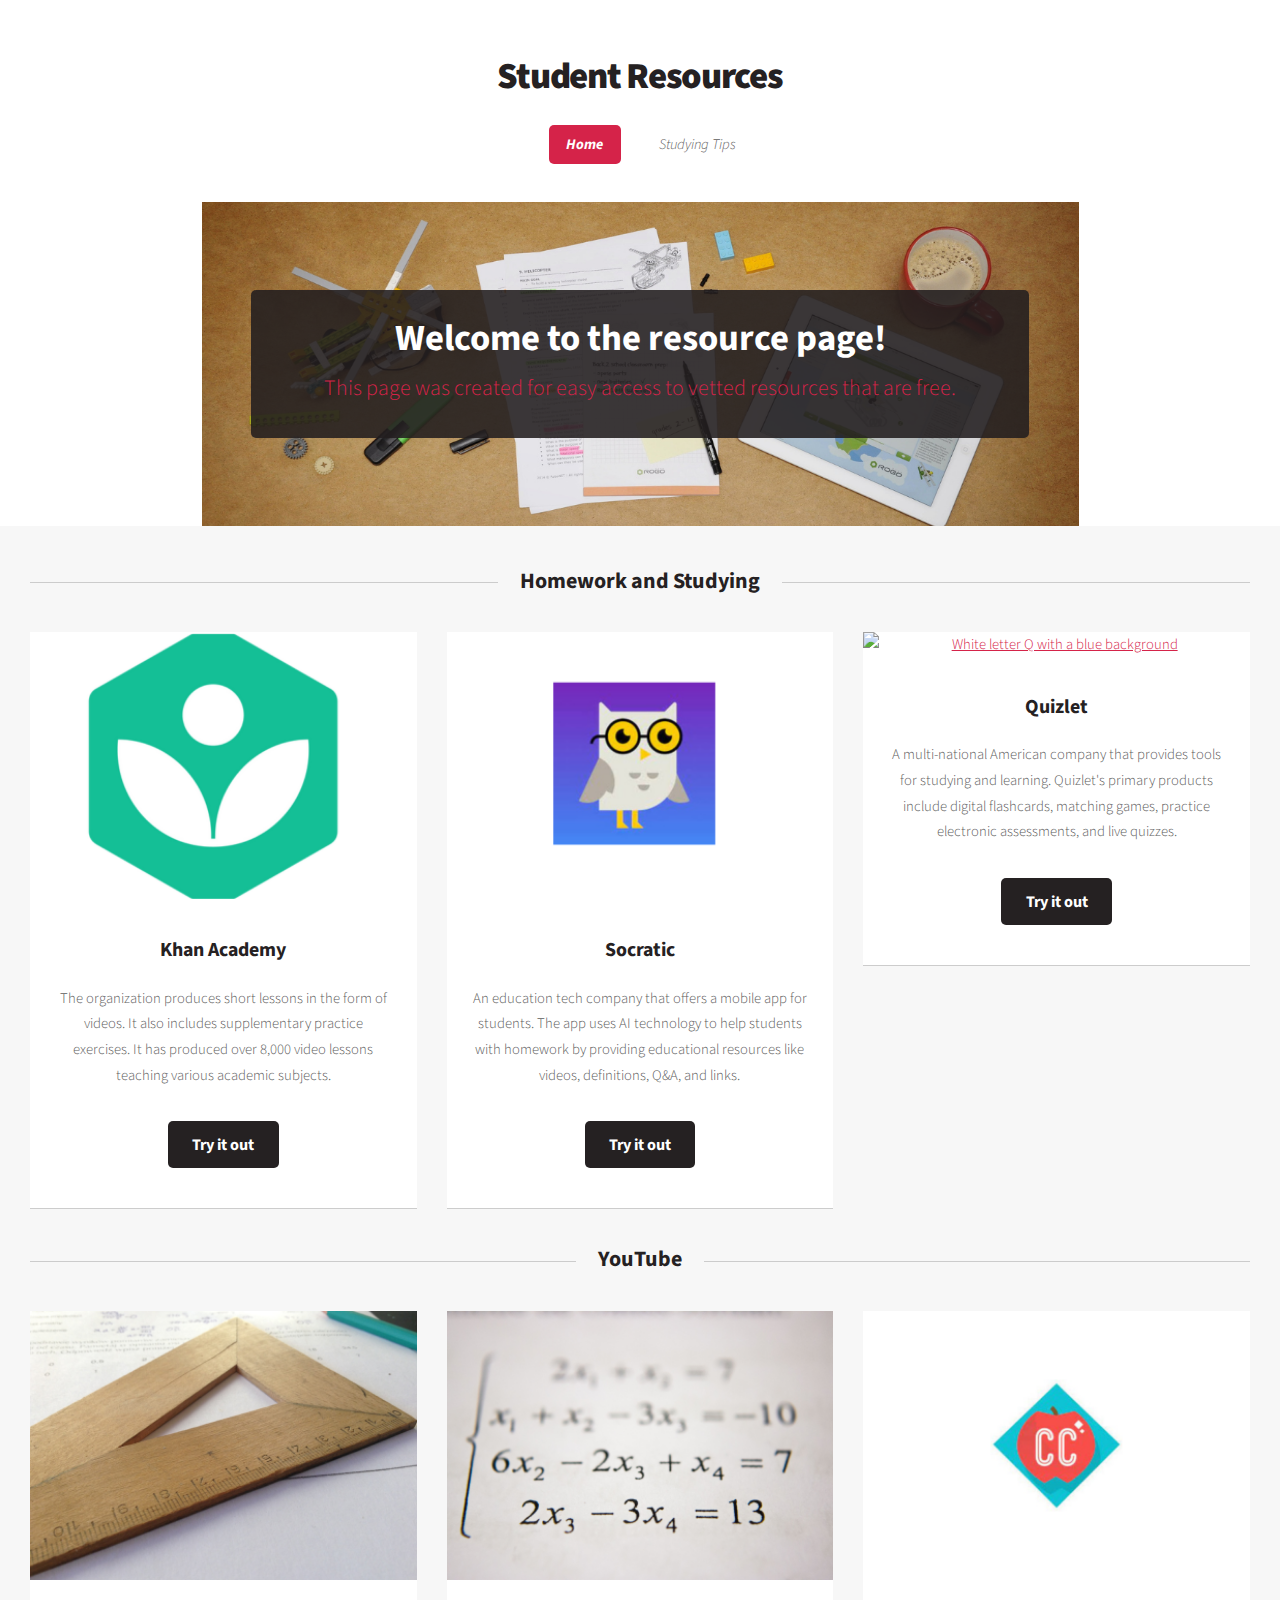
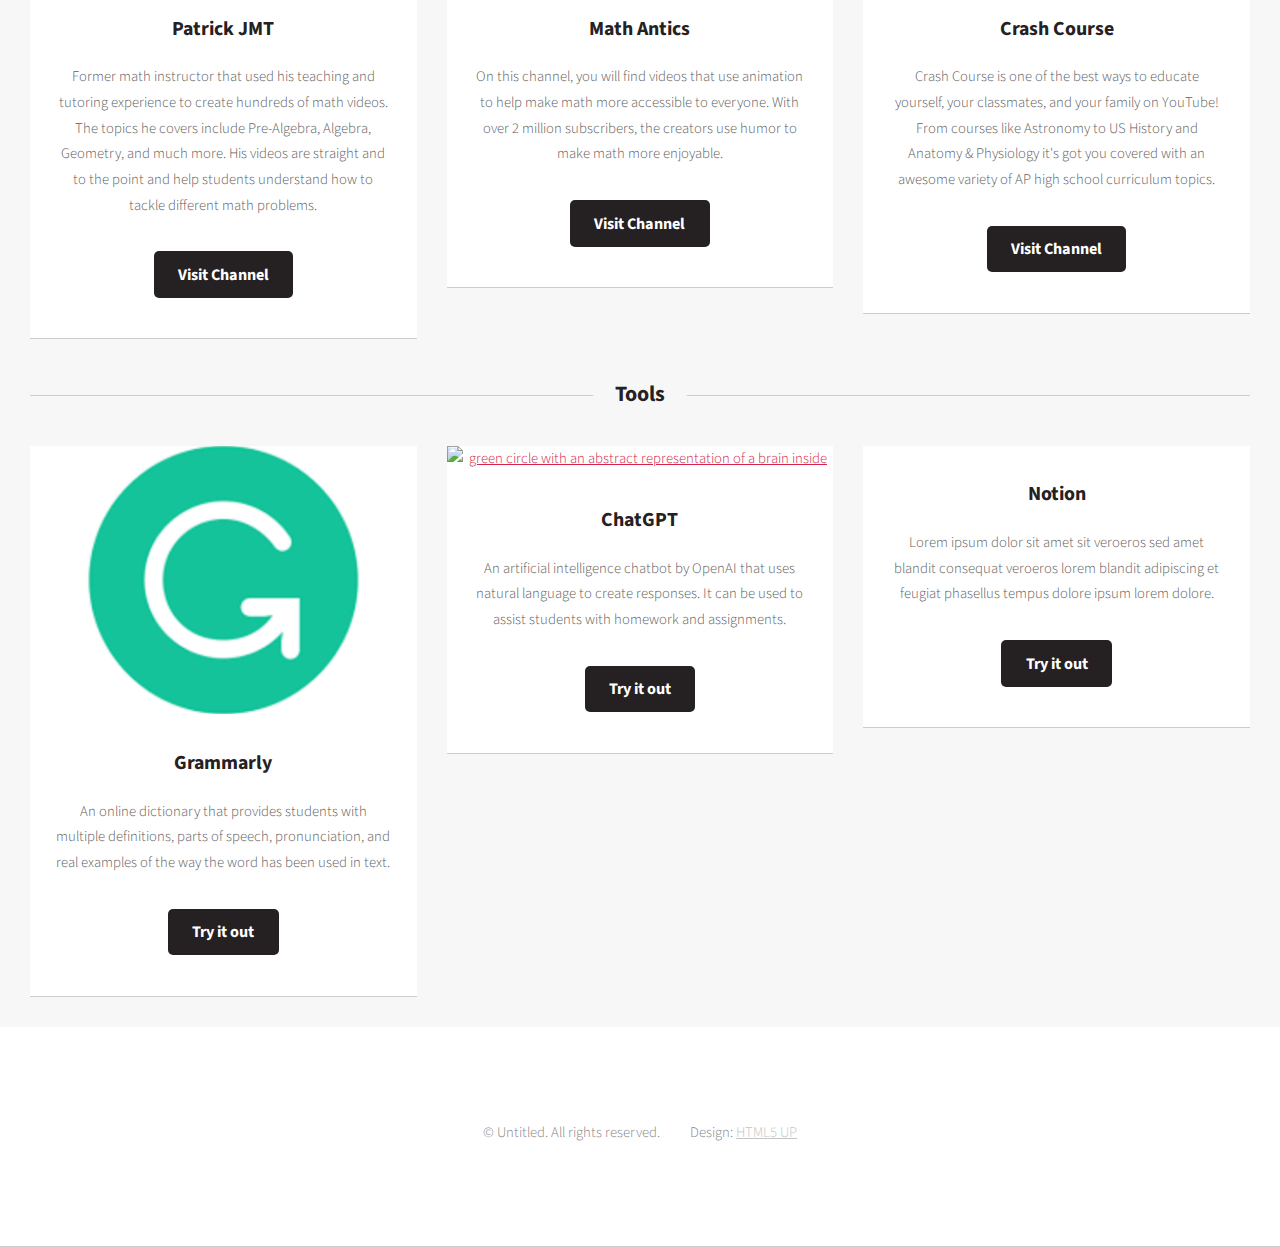
==== commit 5b69d3a9: "Update index.html" ====
--- a/index.html
+++ b/index.html
@@ -159,21 +159,21 @@
 										<div class="row">
 											<div class="col-4 col-6-medium col-12-small">
 												<section class="box">
-													<a href="https://app.grammarly.com/" target='blank' class=" image featured"><img src="" alt="white arrow shaped like a g on a green background" /></a>
+													<a href="https://app.grammarly.com/" target='blank' class=" image featured"><img src="images/Grammarly.png" alt=" white arrow shaped like a g on a green background" /></a>
 													<header>
 														<h3>Grammarly</h3>
 													</header>
 													<p>An online dictionary that provides students with multiple definitions, parts of speech, pronunciation, and real examples of the way the word has been used in text. </p>
 													<footer>
 														<ul class="actions">
-															<li><a href="https://app.grammarly.com/" target='blank' class='button alt' target='_blank'>Try it out</a></li>
-														</ul>
-													</footer>
-												</section>
-											</div>
-											<div class="col-4 col-6-medium col-12-small">
-												<section class="box">
-													<a href="https://chat.openai.com/auth/login" class=" image featured"><img src="#" alt=" green circle with an abstract representation of a brain inside" /></a>
+															<li><a href="https://app.grammarly.com/" class='button alt' target='_blank'>Try it out</a></li>
+														</ul>
+													</footer>
+												</section>
+											</div>
+											<div class="col-4 col-6-medium col-12-small">
+												<section class="box">
+													<a href="https://chat.openai.com/auth/login" class=" image featured"><img src="images/ChapGPT.png" alt=" green circle with an abstract representation of a brain inside" /></a>
 													<header>
 														<h3>ChatGPT</h3>
 													</header>
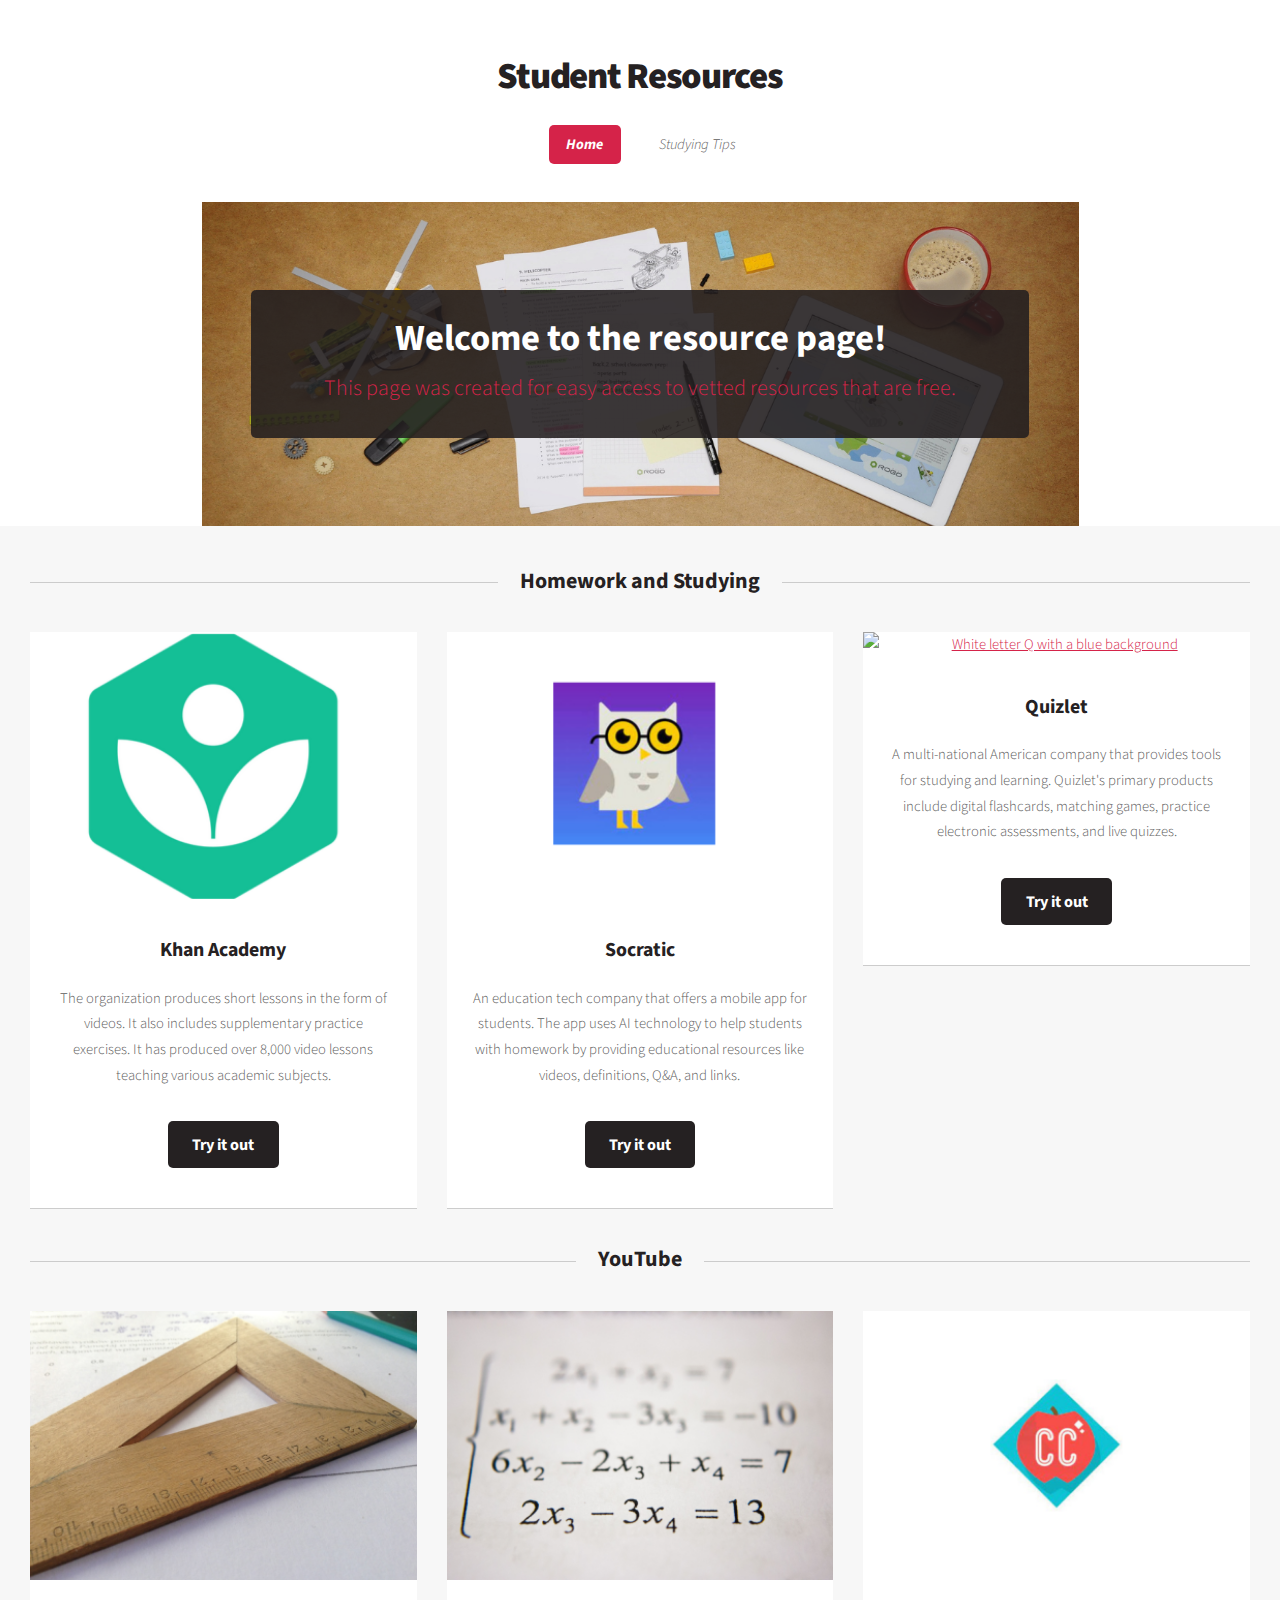
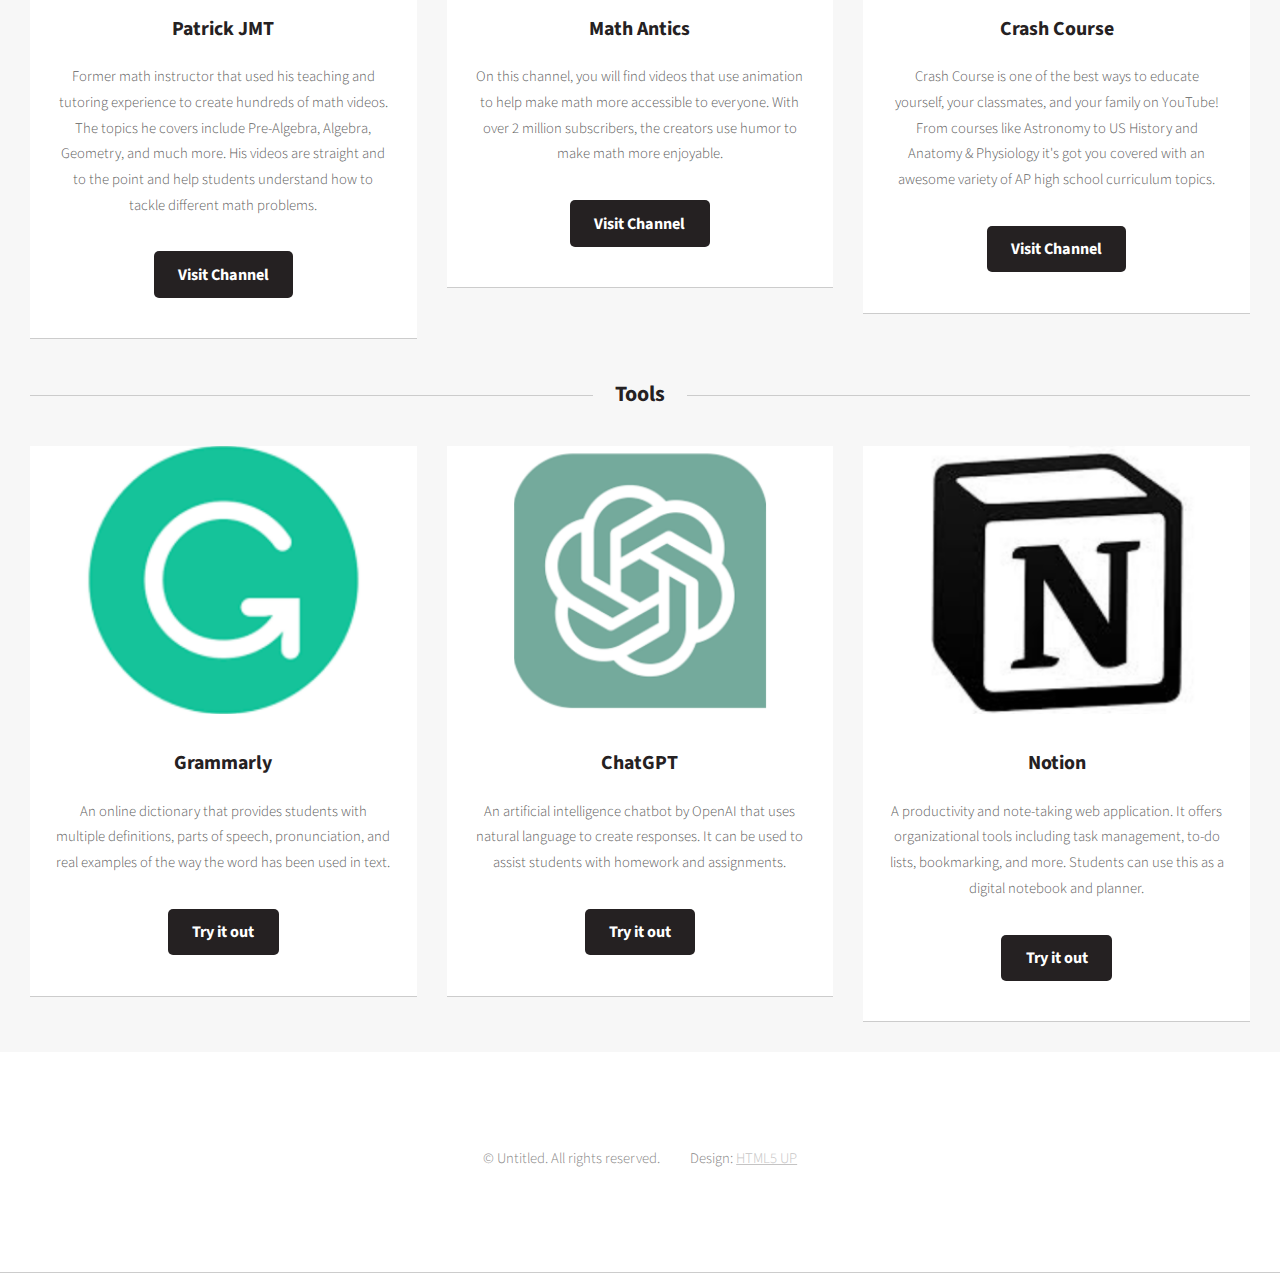
==== commit 9dca15fb: "Update index.html" ====
--- a/index.html
+++ b/index.html
@@ -163,7 +163,7 @@
 													<header>
 														<h3>Grammarly</h3>
 													</header>
-													<p>An online dictionary that provides students with multiple definitions, parts of speech, pronunciation, and real examples of the way the word has been used in text. </p>
+													<p>An online dictionary that provides students with multiple definitions, parts of speech, pronunciation, and real examples of the way the word has been used in text.</p>
 													<footer>
 														<ul class="actions">
 															<li><a href="https://app.grammarly.com/" class='button alt' target='_blank'>Try it out</a></li>
@@ -173,28 +173,28 @@
 											</div>
 											<div class="col-4 col-6-medium col-12-small">
 												<section class="box">
-													<a href="https://chat.openai.com/auth/login" class=" image featured"><img src="images/ChapGPT.png" alt=" green circle with an abstract representation of a brain inside" /></a>
+													<a href="https://chat.openai.com/auth/login" target='_blank' class=" image featured"><img src="images/Chapt GPT.png" alt=" green circle with an abstract representation of a brain inside" /></a>
 													<header>
 														<h3>ChatGPT</h3>
 													</header>
 													<p>An artificial intelligence chatbot by OpenAI that uses natural language to create responses. It can be used to assist students with homework and assignments. </p>
 													<footer>
 														<ul class="actions">
-															<li><a href="https://chat.openai.com/auth/login" class="button alt">Try it out</a></li>
-														</ul>
-													</footer>
-												</section>
-											</div>
-											<div class="col-4 col-6-medium col-12-small">
-												<section class="box">
-													<a href="#" class="image featured"><img src="#" alt="" /></a>
+															<li><a href="https://chat.openai.com/auth/login" target='_blank' class="button alt">Try it out</a></li>
+														</ul>
+													</footer>
+												</section>
+											</div>
+											<div class="col-4 col-6-medium col-12-small">
+												<section class="box">
+													<a href="https://www.notion.so" target='_blank' class="image featured"><img src="images/Notion.png" alt="black letter N" /></a>
 													<header>
 														<h3>Notion</h3>
 													</header>
-													<p>Lorem ipsum dolor sit amet sit veroeros sed amet blandit consequat veroeros lorem blandit adipiscing et feugiat phasellus tempus dolore ipsum lorem dolore.</p>
-													<footer>
-														<ul class="actions">
-															<li><a href="https://quizlet.com/" class="button alt">Try it out</a></li>
+													<p>A productivity and note-taking web application. It offers organizational tools including task management, to-do lists, bookmarking, and more. Students can use this as a digital notebook and planner. </p>
+													<footer>
+														<ul class="actions">
+															<li><a href="https://www.notion.so" target='_blank' class="button alt">Try it out</a></li>
 														</ul>
 													</footer>
 												</section>
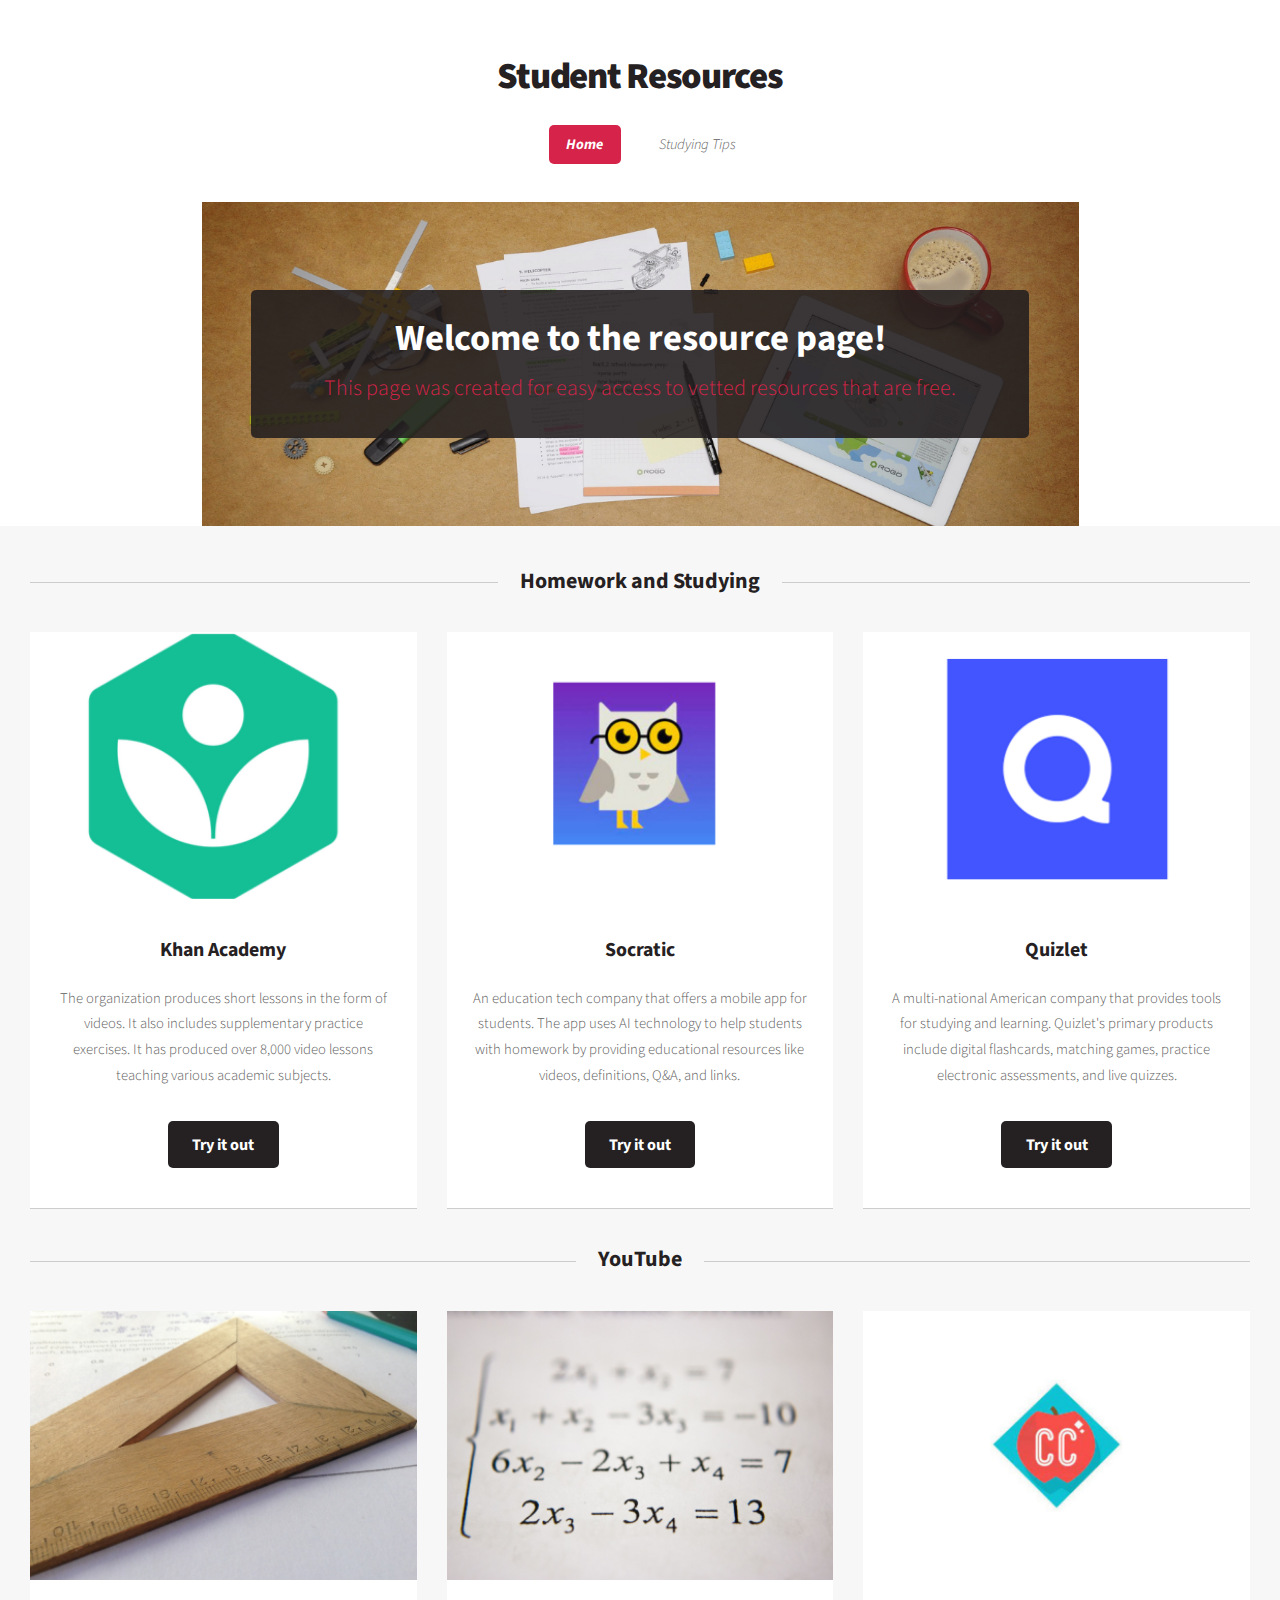
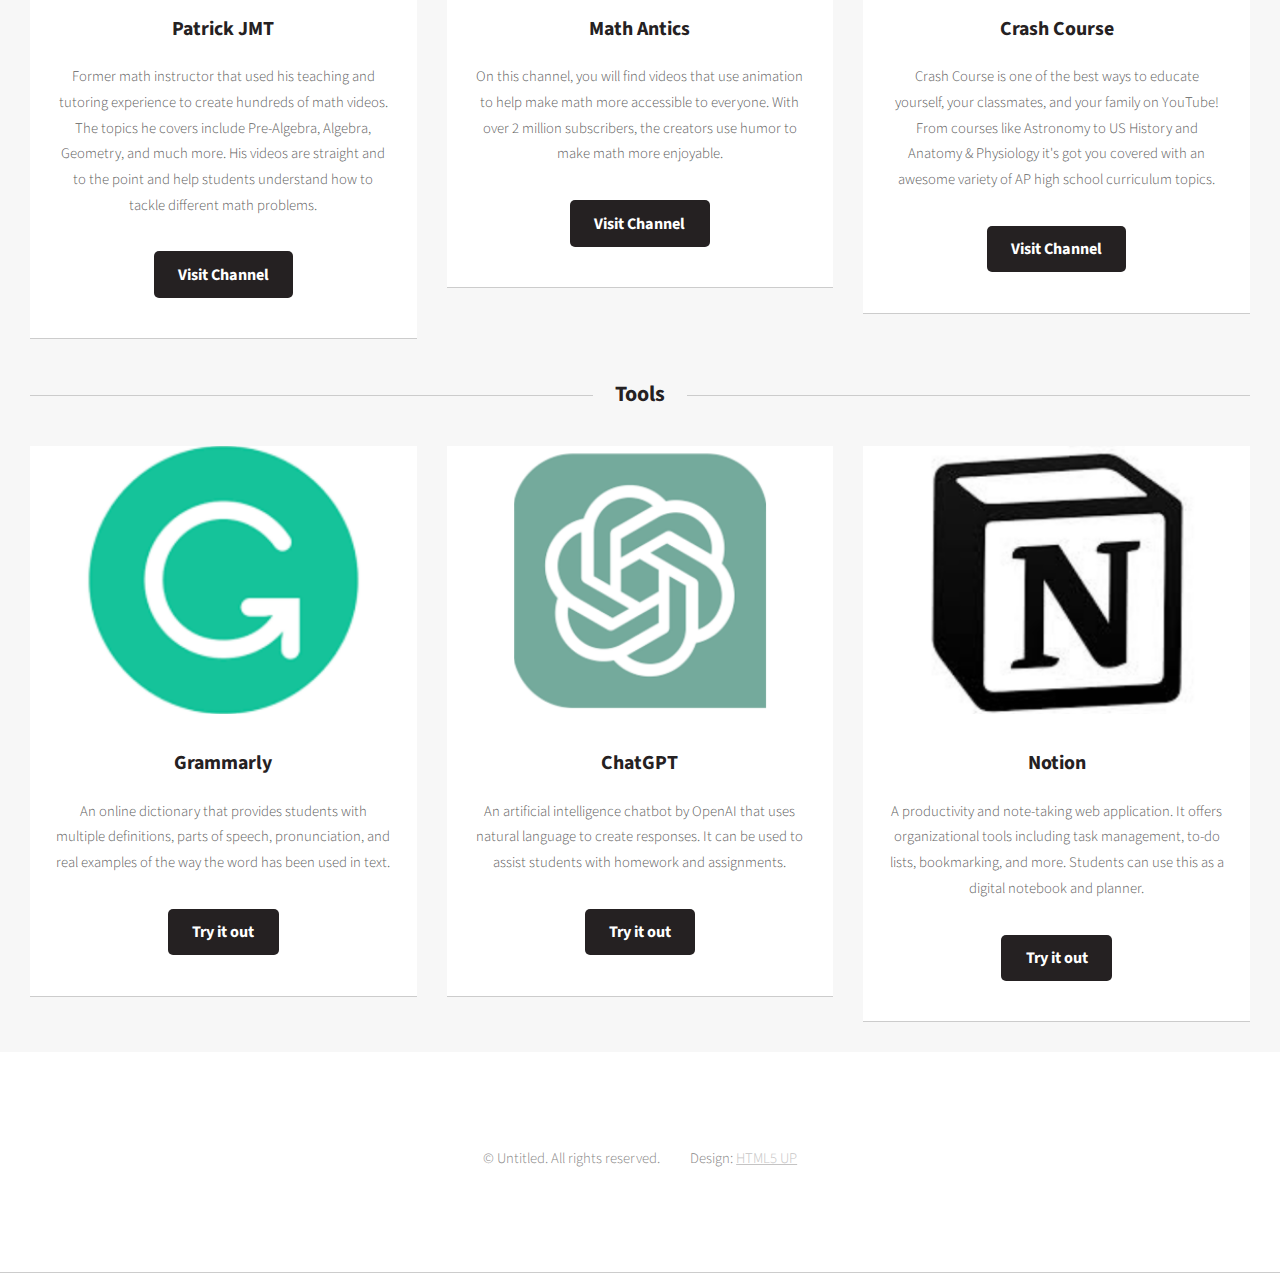
==== commit 3015a4ab: "Update index.html" ====
--- a/index.html
+++ b/index.html
@@ -71,7 +71,7 @@
 											</div>
 											<div class="col-4 col-6-medium col-12-small">
 												<section class="box">
-													<a href="https://socratic.org/" target="_blank" class="image featured"><img src="images/3.png" alt="Grey owl standing with black circled frame glasses and yellow eyes." /></a>
+													<a href="https://socratic.org/" target="_blank" class=" image featured"><img src="images/3.png" alt="Grey owl standing with black circled frame glasses and yellow eyes." /></a>
 													<header>
 														<h3>Socratic</h3>
 													</header>
@@ -85,7 +85,7 @@
 											</div>
 											<div class="col-4 col-6-medium col-12-small">
 												<section class="box">
-													<a href="https://quizlet.com/" target='_blank' class="image featured"><img src="images/Quizlet.png" alt="White letter Q with a blue background" /></a>
+													<a href="https://quizlet.com/" target='_blank' class="image featured"><img src="images/quizlet.png" alt="White letter Q with a blue background" /></a>
 													<header>
 														<h3>Quizlet</h3>
 													</header>
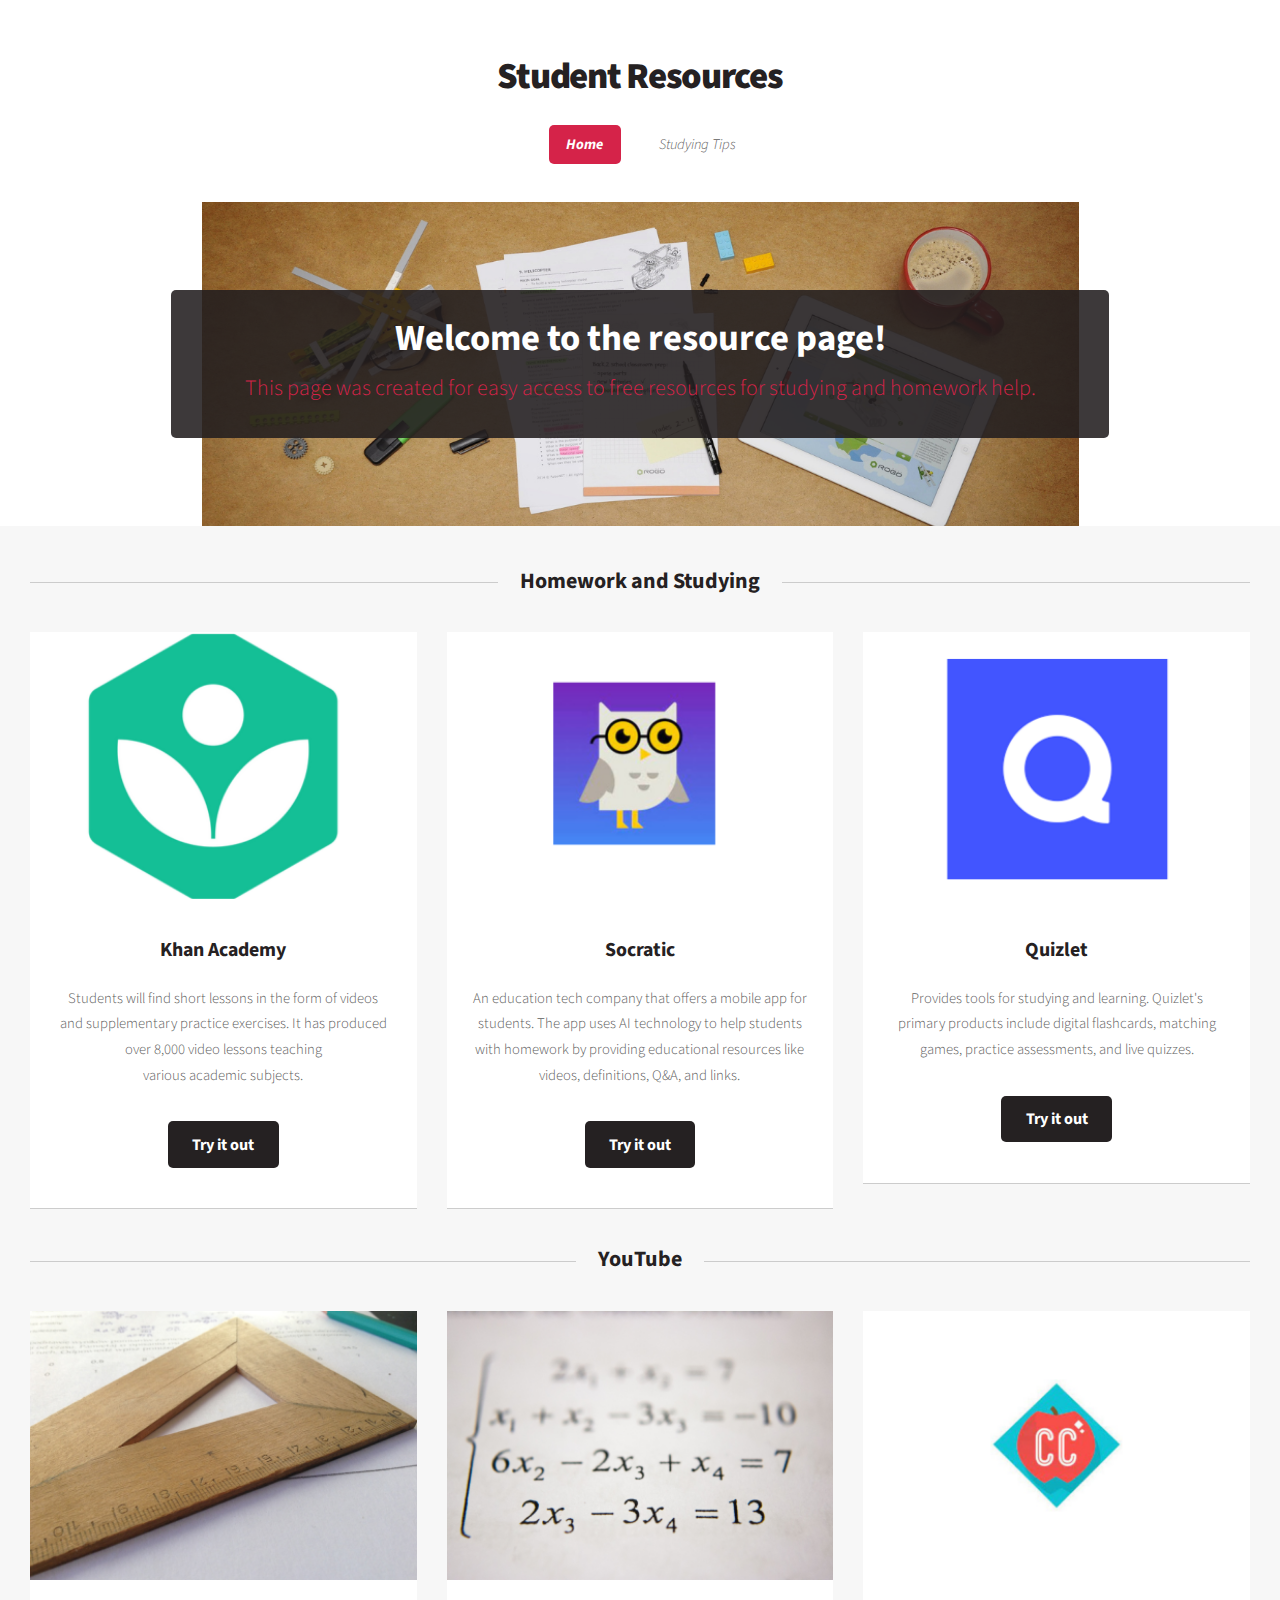
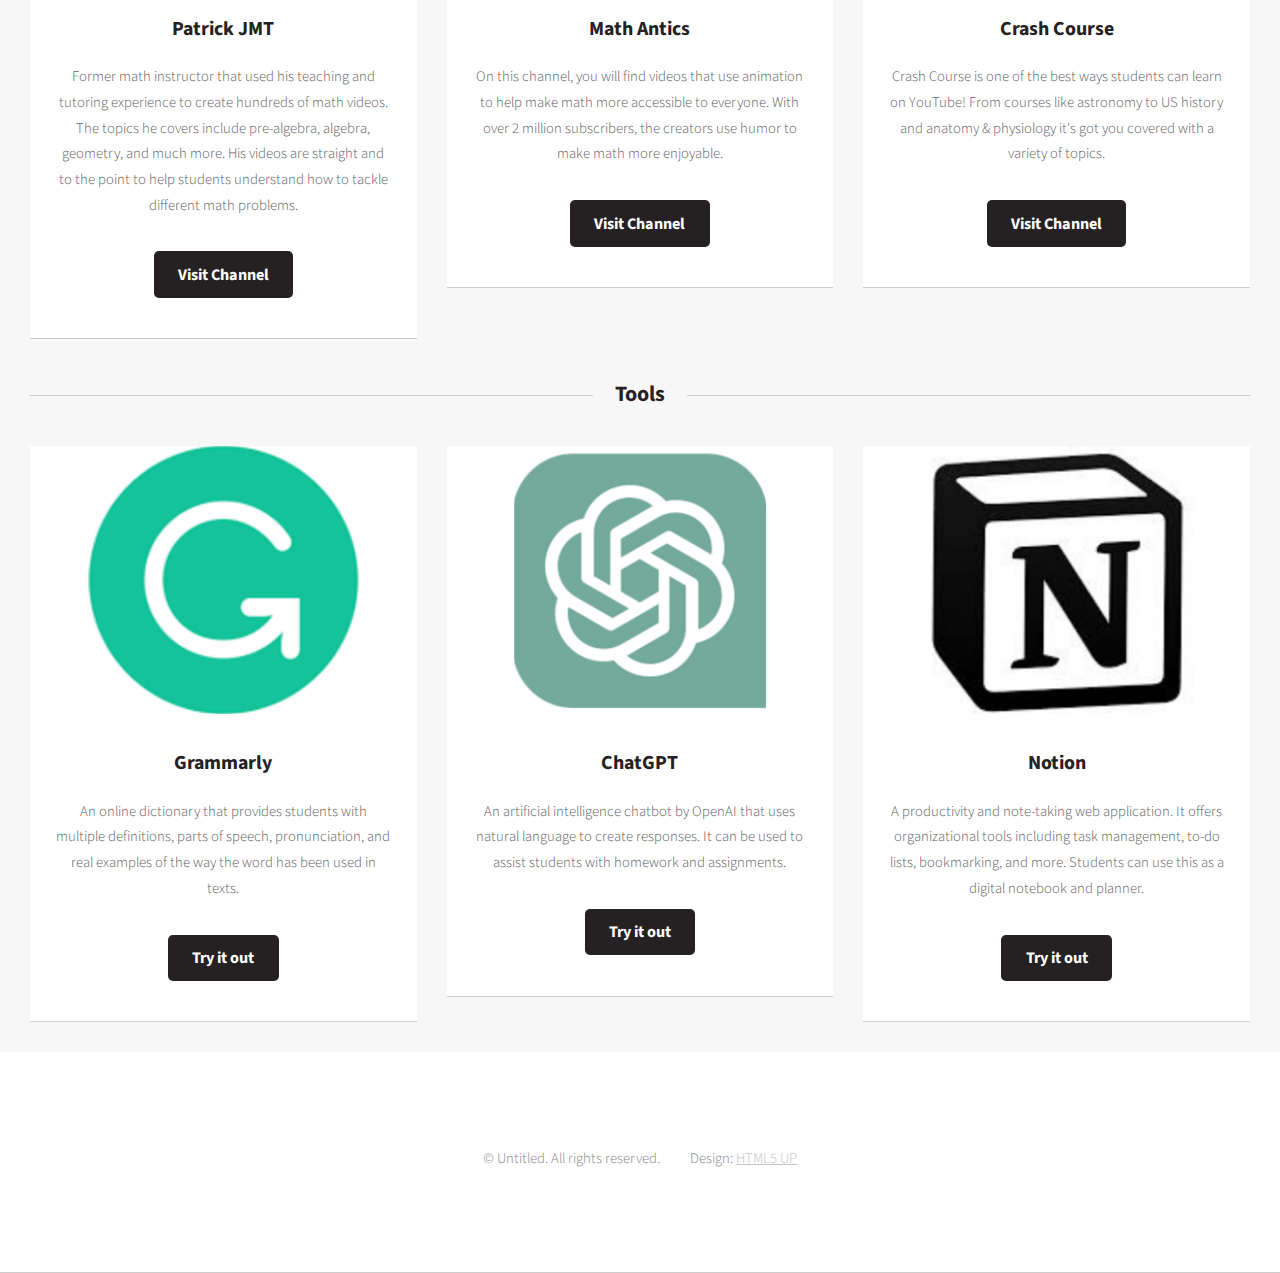
==== commit 0d24ce25: "Update index.html" ====
--- a/index.html
+++ b/index.html
@@ -37,7 +37,7 @@
 						<section id="banner">
 							<header>
 								<h2>Welcome to the resource page!</h2>
-								<p>This page was created for easy access to vetted resources that are free. </p>
+								<p>This page was created for easy access to free resources for studying and homework help. </p>
 							</header>
 						</section>
 
@@ -61,7 +61,7 @@
 													<header>
 														<h3>Khan Academy</h3>
 													</header>
-													<p>The organization produces short lessons in the form of videos. It also includes supplementary practice exercises. It has produced over 8,000 video lessons teaching various academic subjects. </p>
+													<p>Students will find short lessons in the form of videos and supplementary practice exercises. It has produced over 8,000 video lessons teaching various academic subjects. </p>
 													<footer>
 														<ul class="actions">
 															<li><a href="https://www.khanacademy.org/" class='button alt' target='_blank'>Try it out</a></li>
@@ -89,7 +89,7 @@
 													<header>
 														<h3>Quizlet</h3>
 													</header>
-													<p>A multi-national American company that provides tools for studying and learning. Quizlet's primary products include digital flashcards, matching games, practice electronic assessments, and live quizzes.  </p>
+													<p>Provides tools for studying and learning. Quizlet's primary products include digital flashcards, matching games, practice assessments, and live quizzes.  </p>
 													<footer>
 														<ul class="actions">
 															<li><a href="https://quizlet.com/" target="_blank" class="button alt">Try it out</a></li>
@@ -113,7 +113,7 @@
 													<header>
 														<h3>Patrick JMT</h3>
 													</header>
-													<p>Former math instructor that used his teaching and tutoring experience to create hundreds of math videos. The topics he covers include Pre-Algebra, Algebra, Geometry, and much more. His videos are straight and to the point and help students understand how to tackle different math problems. </p>
+													<p>Former math instructor that used his teaching and tutoring experience to create hundreds of math videos. The topics he covers include pre-algebra, algebra, geometry, and much more. His videos are straight and to the point to help students understand how to tackle different math problems. </p>
 													<footer>
 														<ul class="actions">
 															<li><a href="https://www.youtube.com/@patrickjmt/playlists" target='_blank' class="button alt">Visit Channel</a></li>
@@ -141,7 +141,7 @@
 													<header>
 														<h3>Crash Course</h3>
 													</header>
-													<p>Crash Course is one of the best ways to educate yourself, your classmates, and your family on YouTube! From courses like Astronomy to US History and Anatomy & Physiology it's got you covered with an awesome variety of AP high school curriculum topics.</p>
+													<p>Crash Course is one of the best ways students can learn on YouTube! From courses like astronomy to US history and anatomy & physiology it's got you covered with a variety of topics.</p>
 													<footer>
 														<ul class="actions">
 															<li><a href="https://www.youtube.com/crashcourse" target='_blank' class="button alt">Visit Channel</a></li>
@@ -163,7 +163,7 @@
 													<header>
 														<h3>Grammarly</h3>
 													</header>
-													<p>An online dictionary that provides students with multiple definitions, parts of speech, pronunciation, and real examples of the way the word has been used in text.</p>
+													<p>An online dictionary that provides students with multiple definitions, parts of speech, pronunciation, and real examples of the way the word has been used in texts.</p>
 													<footer>
 														<ul class="actions">
 															<li><a href="https://app.grammarly.com/" class='button alt' target='_blank'>Try it out</a></li>
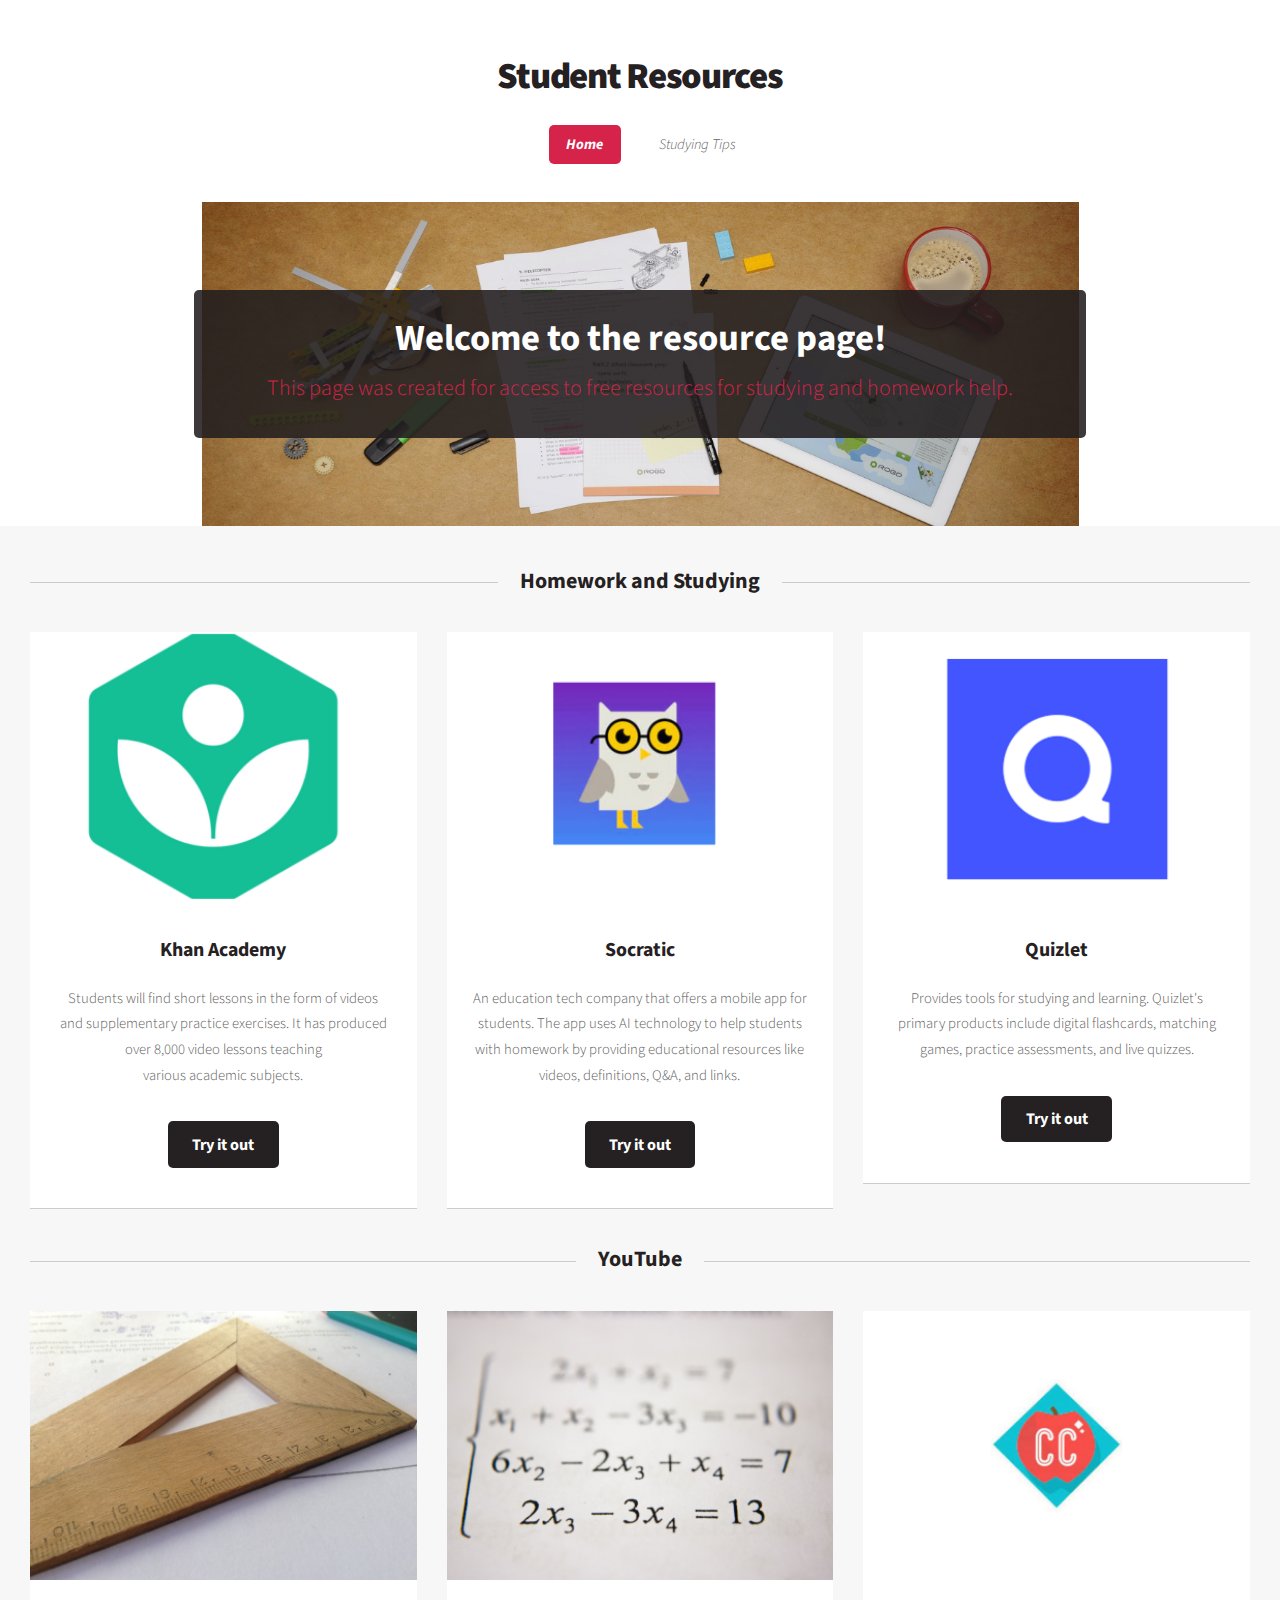
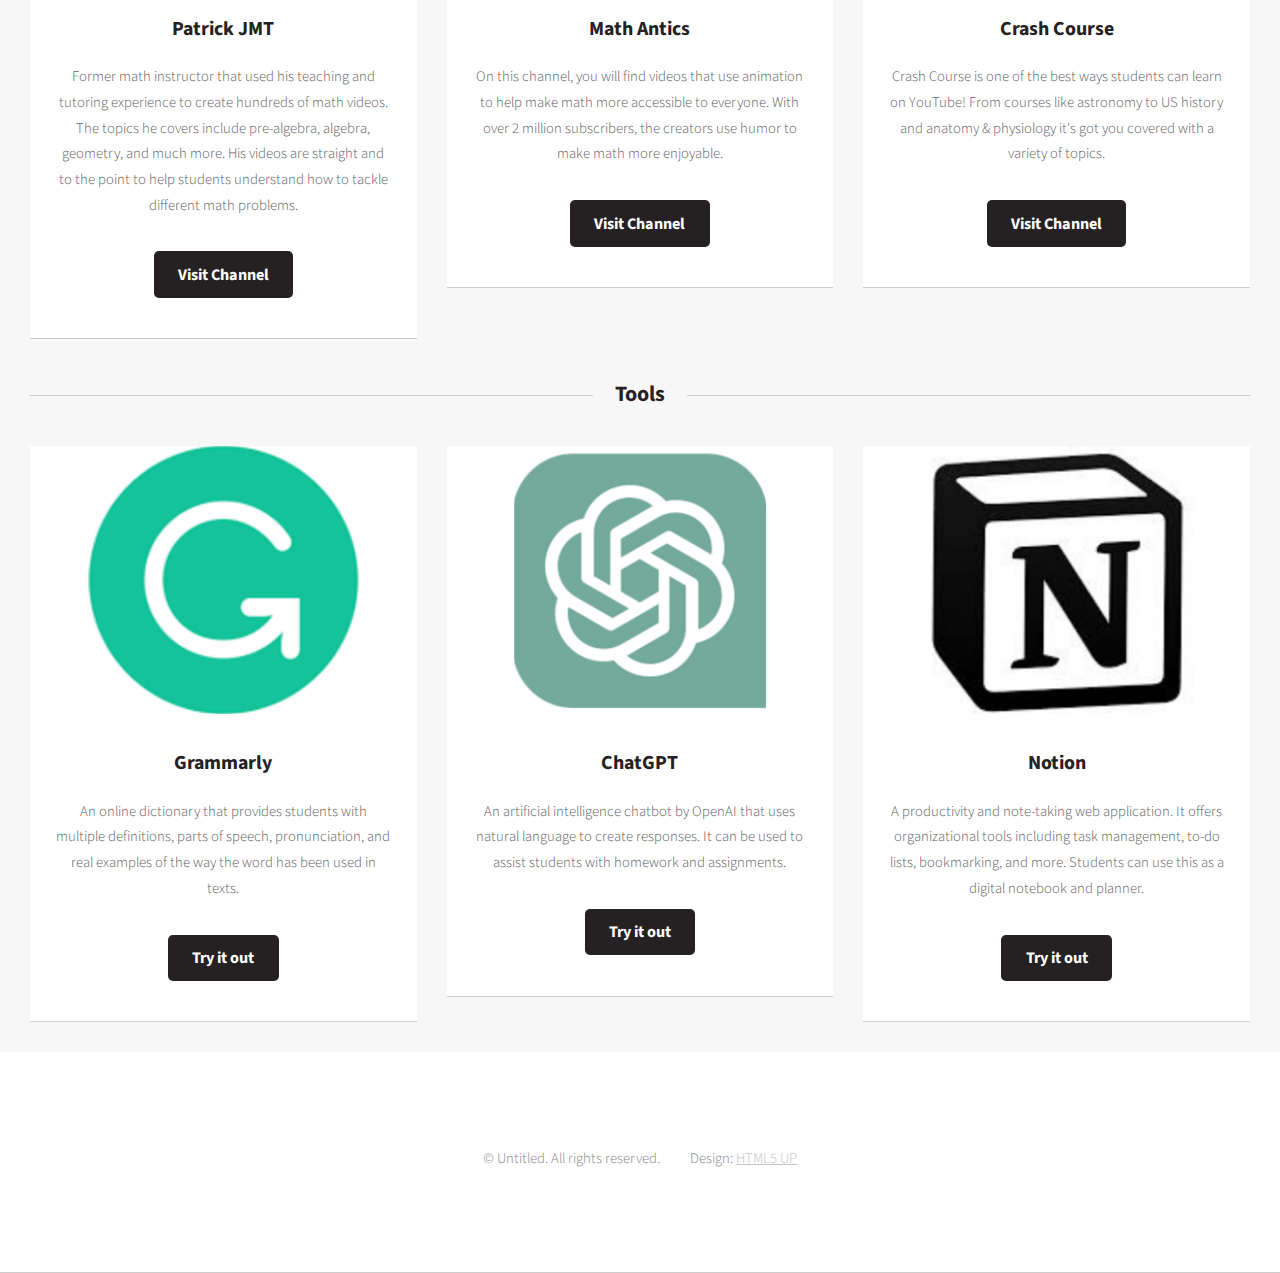
==== commit fdd7923d: "Udpates banner" ====
--- a/index.html
+++ b/index.html
@@ -37,7 +37,7 @@
 						<section id="banner">
 							<header>
 								<h2>Welcome to the resource page!</h2>
-								<p>This page was created for easy access to free resources for studying and homework help. </p>
+								<p>This page was created for access to free resources for studying and homework help. </p>
 							</header>
 						</section>
 
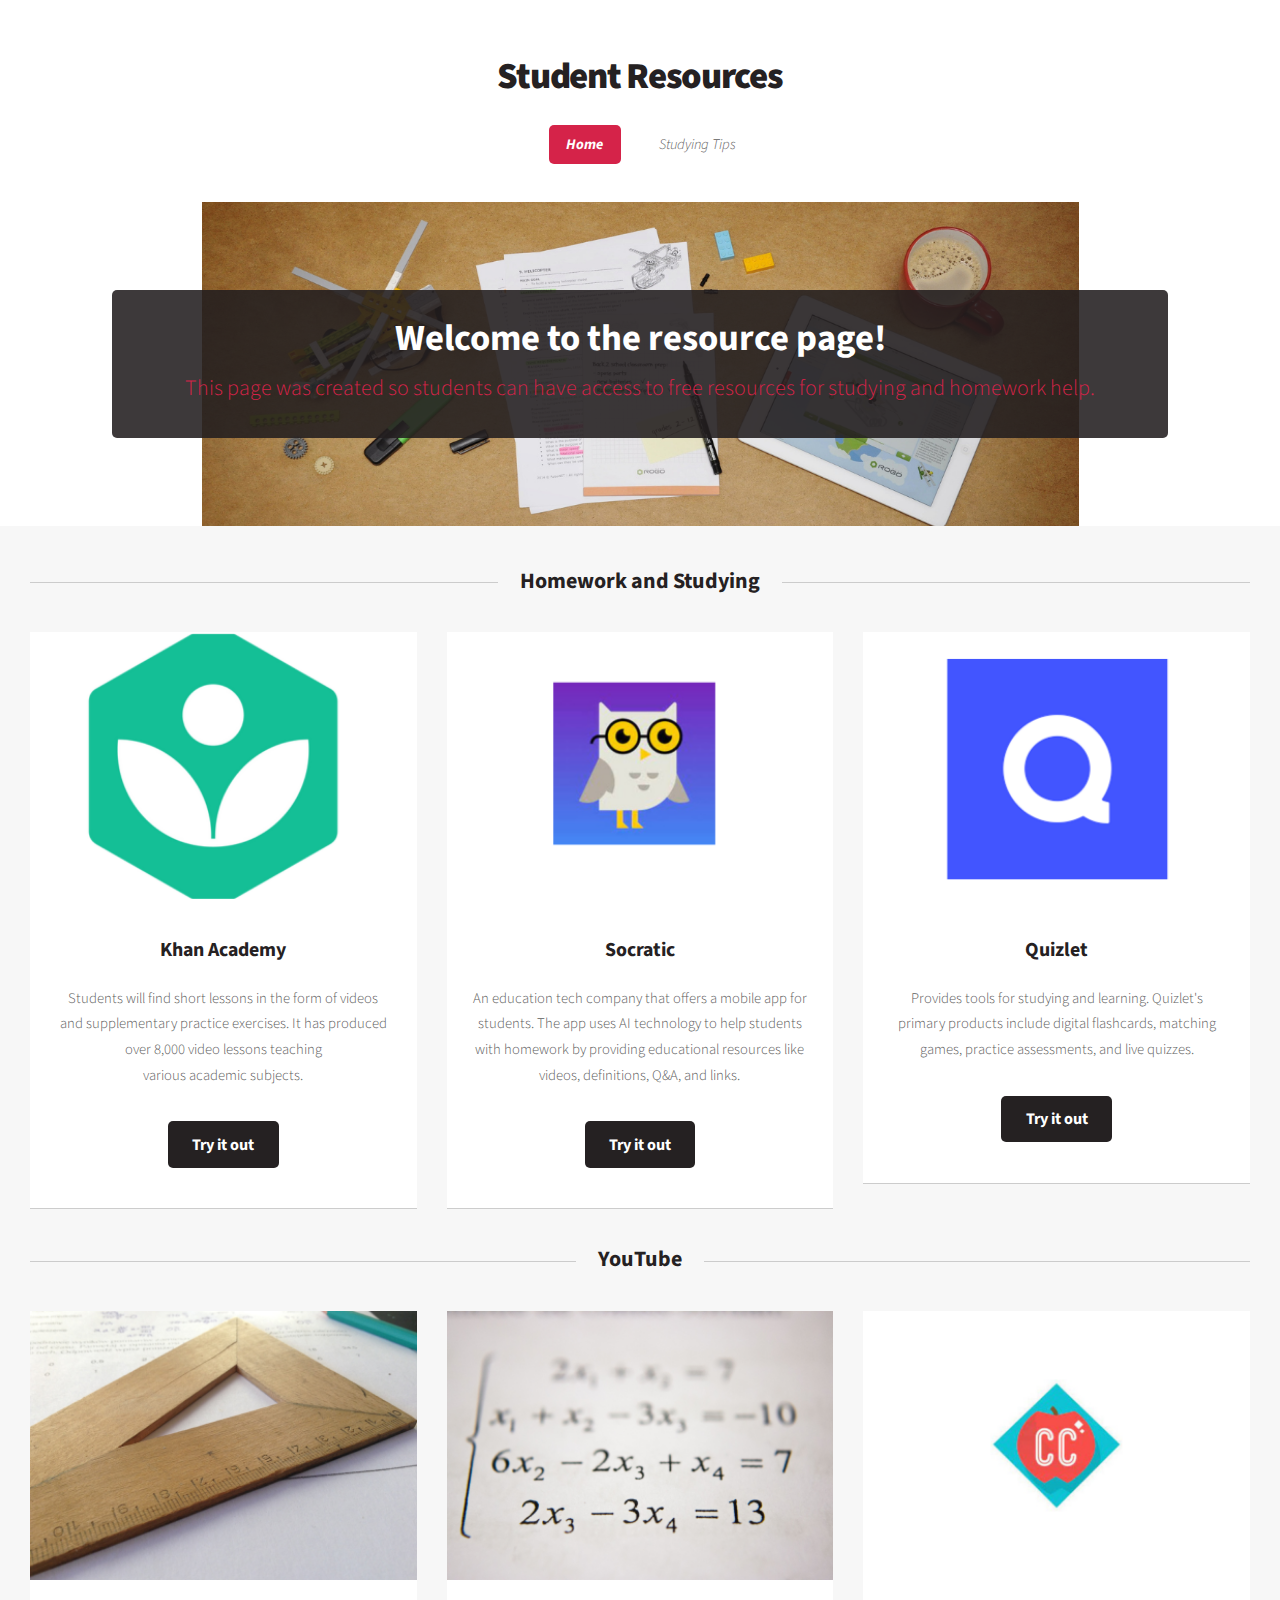
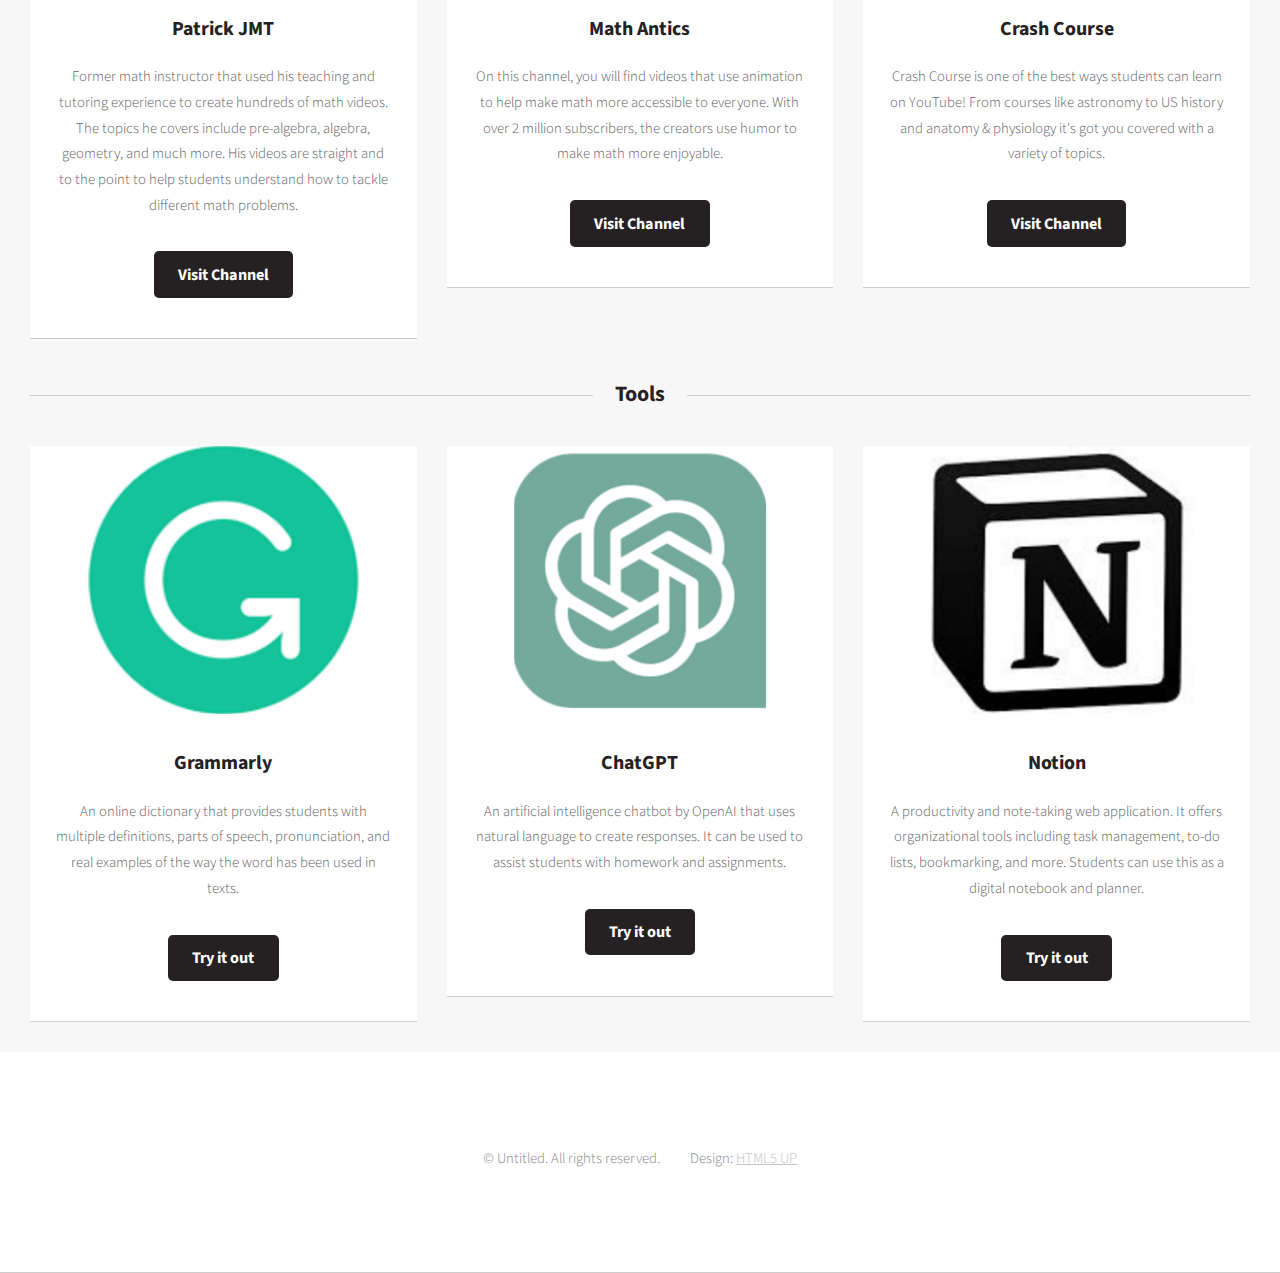
==== commit 20116c53: "Update index.html" ====
--- a/index.html
+++ b/index.html
@@ -37,7 +37,7 @@
 						<section id="banner">
 							<header>
 								<h2>Welcome to the resource page!</h2>
-								<p>This page was created for access to free resources for studying and homework help. </p>
+								<p>This page was created so students can have access to free resources for studying and homework help. </p>
 							</header>
 						</section>
 
